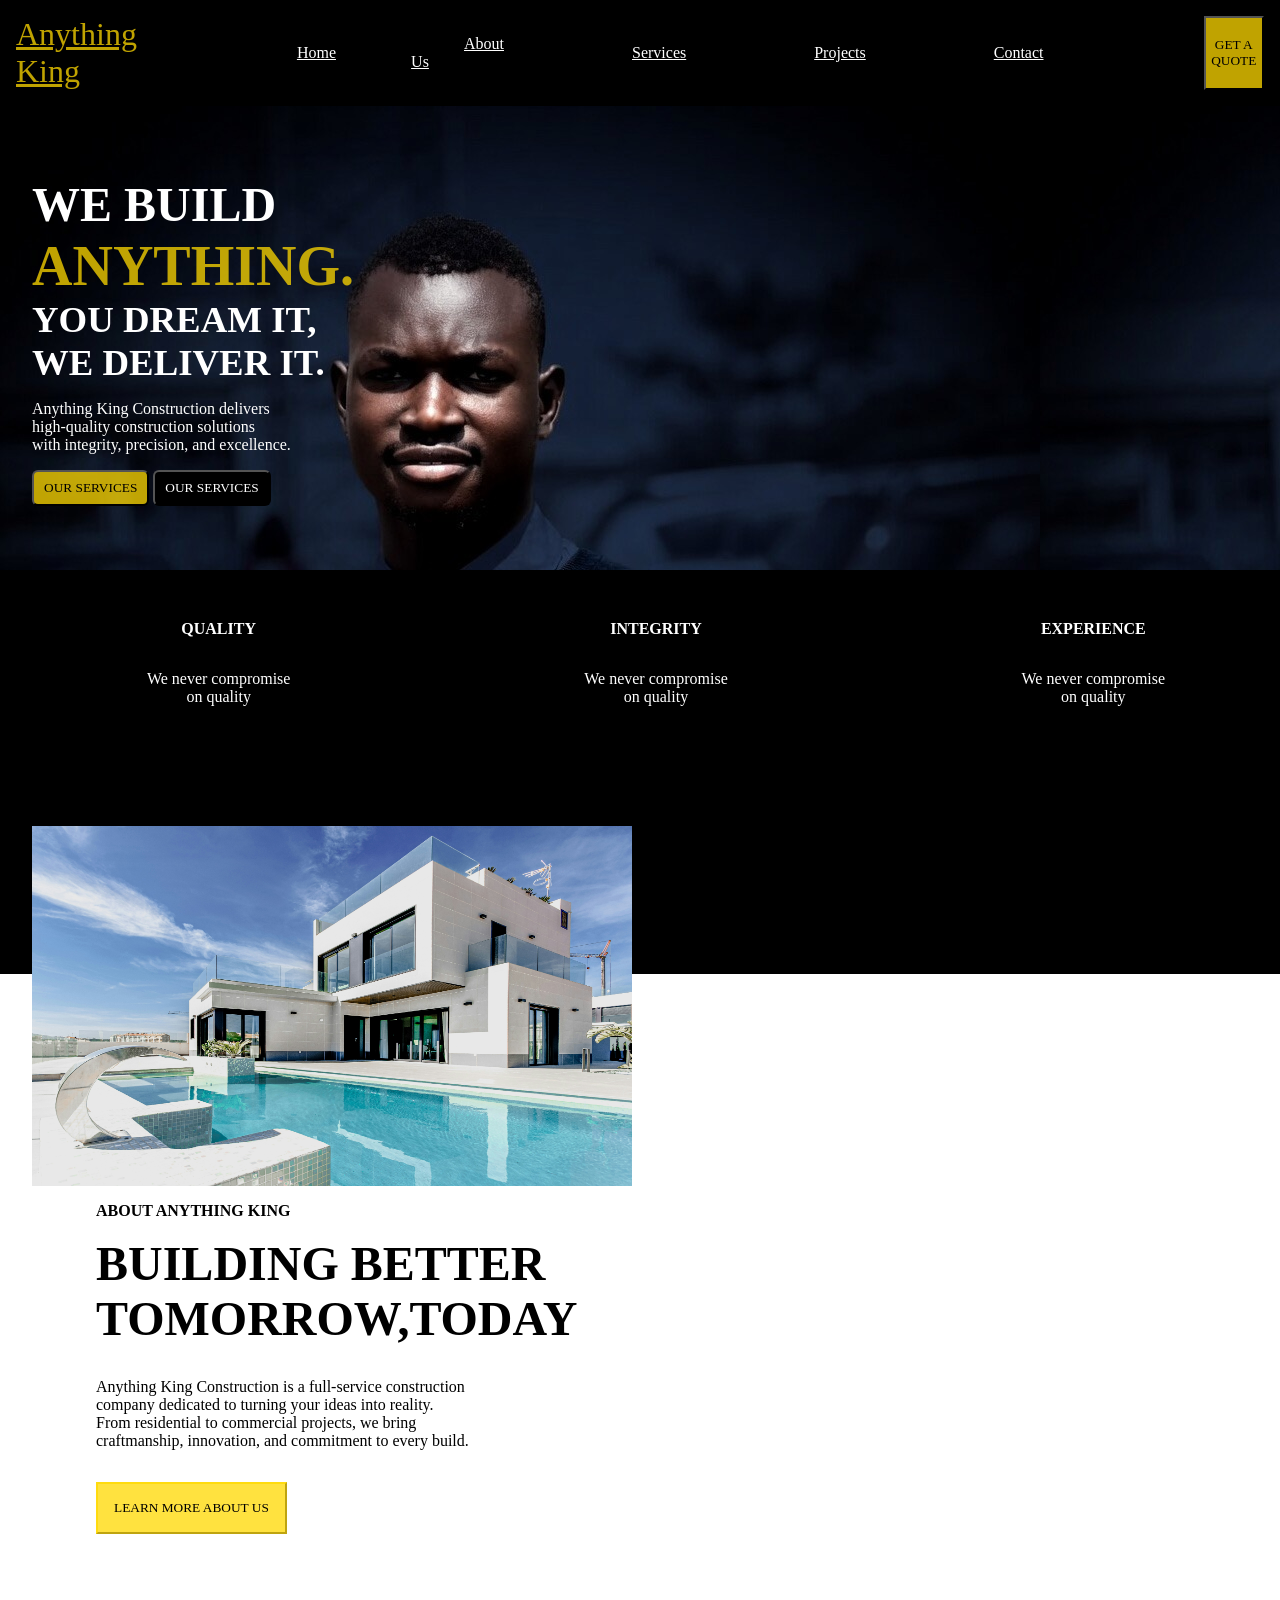
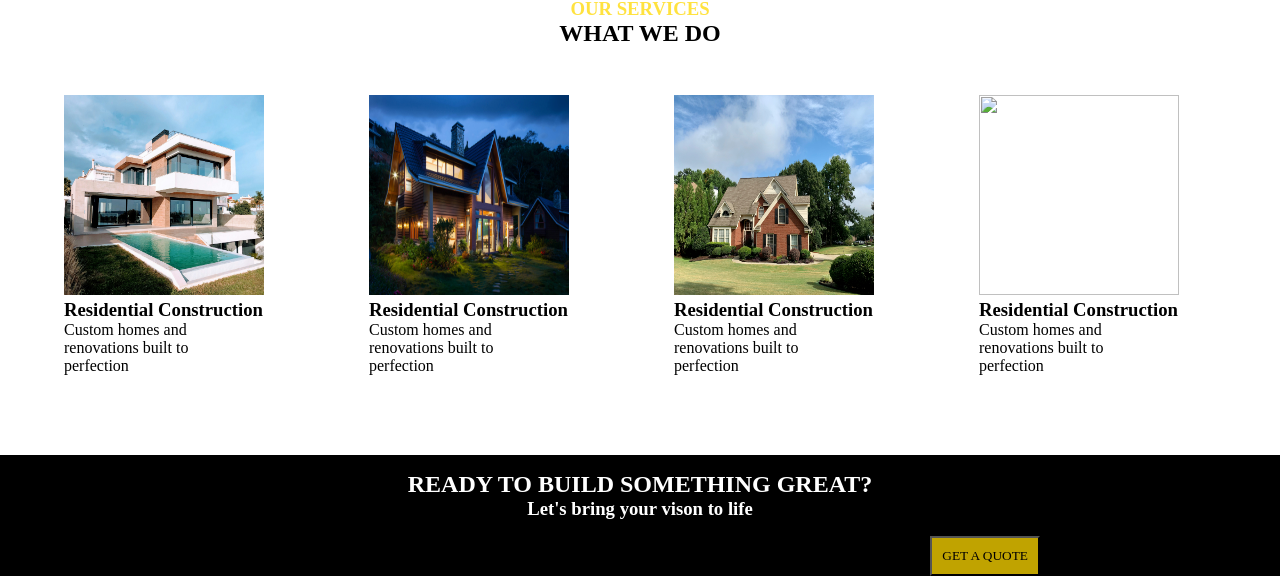
==== index.html @ 59ca447d "First commit" ====
<!DOCTYPE html>
<html lang="en">
<head>
    <meta charset="UTF-8">
    <meta name="viewport" content="width=device-width, initial-scale=1.0">
    <link rel="stylesheet" href="style.css">
       <link rel="stylesheet" href="https://cdnjs.cloudflare.com/ajax/libs/font-awesome/7.0.1/css/all.min.css">
    <title>Portfolio Websiite</title>
</head>
<body>

    <header class="header">
        <a href="#" class="logo"><span>Anything King</span></a>

        <ul class="nav-links">
            <li> <a href="#index.html">Home</a></li>
            <li> <a href="#about.html">About Us</a></li>
            <li> <a href="#service.html">Services</a></li>
            <li> <a href="#project.html">Projects</a></li>
            <li> <a href="#contact.html">Contact</a></li>
        </ul>
        <!-- <i class="fa-solid fa-bars" id="menu-icon"></i> -->

        <button class="visit-btn">GET A QUOTE</button>
    </header>

    <section class="hero">
        <div class="hero-container">
            
            <h2>WE BUILD<span><br>ANYTHING.</span></h2>
            <h3>YOU DREAM IT,<br>WE DELIVER IT.</h3>
            <P>Anything King Construction delivers<br>high-quality construction solutions<br>with integrity, precision, and excellence.</P>

            <div class="btn-box">
                <button class="btn1">OUR SERVICES</button>
                <button class="btn2">OUR SERVICES</button>
            </div>

            <div class="projects-grid">
                <div class="project-card">
                    <h3>QUALITY</h3>
                    <p>We never compromise<br>on quality</p>
                </div>
                <div class="project-card">
                    <h3>INTEGRITY</h3>
                    <p>We never compromise<br>on quality</p>
            </div>
                <div class="project-card">
                    <h3>EXPERIENCE</h3>
                    <p>We never compromise<br>on quality</p>
                </div>
                <div class="project-card">
                    <h3>SAFETY</h3>
                    <p>We never compromise<br>on quality</p>
                </div>
            </div>
        </div>
    </section>

    <section class="services">
        <div class="service-container">
            <img src="image/house 1 (2).jpg" height="360" width="600" alt="">
            <div class="info-box">
            <h2>ABOUT ANYTHING KING</h2>
            <h1>BUILDING BETTER<br>TOMORROW,TODAY</h1>
            <p>Anything King Construction is a full-service construction<br>company dedicated to turning your ideas into reality.<br>From residential to commercial projects, we bring<br>craftmanship, innovation, and commitment to every build.</p>
            <div class="btn-group">
                <button class="btn-3">LEARN  MORE ABOUT US</button>
            </div>
            </div>
            </div>
        </div>
        <div class="our-services">
                <h3>OUR SERVICES</h3>
                <h2>WHAT WE DO</h2>
                </div>

                <div class="services-grid">
                    <div class="service-card">
                        <img src="image/house 1 (3).jpg" height="200" width="200" alt="">
                        <h3>Residential Construction</h3>
                        <p>Custom homes and<br>renovations built to<br> perfection</p>
                    </div>
                    <div class="service-card">
                        <img src="image/house 1 (4).jpg" height="200" width="200" alt="">
                        <h3>Residential Construction</h3>
                        <p>Custom homes and<br>renovations built to<br> perfection</p>
                    </div>
                    <div class="service-card">
                        <img src="image/house 1 (5).jpg" height="200" width="200" alt="">
                        <h3>Residential Construction</h3>
                        <p>Custom homes and<br>renovations built to<br> perfection</p>
                    </div>
                    <div class="service-card">
                        <img src="image/house 1 (6).jpg" height="200" width="200" alt="">
                        <h3>Residential Construction</h3>
                        <p>Custom homes and<br>renovations built to<br> perfection</p>
                    </div>
                </div>
    </section>

    <footer>
        <div class="footer">
            <div class="footer-container">
                <h2>READY TO BUILD SOMETHING GREAT?</h2>
                <h3>Let's bring your vison to life</h3>
                 </div>
                <div class="btn-footer">
                <button class="btn-boxfooter">GET A QUOTE</button>
                </div>
        </div>
    </footer>

  <!--   <section class="about">
        <div class="about-container">
            <h1>ABOUT US</h1>
            <div class="btn-about">
                <button class="btn-home">Home</button>
                <button class="btn-home">About Us</button>
            </div>
        </div>
    </section>

    <section class="about2">
            <div class="about2-container">
                <div class="about-box">
                <h2>WHO WE ARE</h2>
                <h3>BUILDING WITH PASSION.<br>DELIVERING WITH PRIDE.</h3>
                <p>Anything King Construction was built on the foundation of hard<br>work, honesty, and a passion for construction. We take pride in<br>delivering projects that stand the best of time.<br>
                
                Our team of skilled professionals works closely with clients to<br>understand their needs and provide solutions that exceeds<br>expectations.</p>
                <img src="image/house 1 (7).jpg" height="360" width="600"alt="">
            </div>
            </div>
        
        
            <div class="about-grid">
                <div class="about-card">
                    <h3>10+</h3>
                    <h2>YEARS OF EXPERIENCE</h2>
                </div>
                <div class="about-card">
                    <h3>250+</h3>
                    <h2>PROJECTS COMPLETED</h2>
                </div>
                <div class="about-card">
                    <h3>100%</h3>
                    <h2>CLIENT SATISFACTION</h2>
                </div>
                <div class="about-card">
                    <h3>50+</h3>
                    <h2>SKILLED PROFESSIONALS</h2>
                </div>
            </div>
            
            <div class="values-content">
                <h1>OUR VALUES</h1>
            <div class="values-grid">
                <div class="value-card">
                    <h3>QUALITY</h3>
                    <p>We are permitted to<br> excellence in every<br> detail</p>
                </div>

                <div class="value-card">
                    <h3>INTEGRITY</h3>
                    <p>We are permitted to<br> excellence in every<br> detail</p>
                </div>

                <div class="value-card">
                    <h3>TEAMWORK</h3>
                    <p>We are permitted to<br> excellence in every<br> detail</p>
                </div>

                <div class="value-card">
                    <h3>INNOVATION</h3>
                    <p>We are permitted to<br> excellence in every<br> detail</p>
                </div>
            </div>
            </div>
    </section>

    <section class="our-projects">
        <div class="our-projects-container">
            <h3>OUR PROJECTS</h3>
            <div class="btn-about">
                <button class="btn-home">Home</button>
                <button class="btn-home">About Us</button>
            </div>
        </div>

        <div class="work">
            <div class="work-container">
                <h3>OUR WORK</h3>
                <h2>BUILT WITH QUALITY.<br>BACKED BY TRUST.</h2>
                <p>Take a look at some of the projects we're<br>proud to have completed.</p>
                <div class="btn-work">
                    <button class="btn-all">ALL</button>
                    <button class="btn-5">RESIDENTIAL</button>
                    <button class="btn-5">COMMERCIAL</button>
                    <button class="btn-5">RENOVATIONS</button>
                </div>
            </div>
        </div>

        <div class="work-grid">
            <div class="work-card">
                <img src="image/house 1 (8).jpg" height="360" width="390"alt="">
                <img src="image/house 1 (9).jpg" height="360" width="390"alt="">
                <img src="image/house 1 (3).jpg" height="360" width="390"alt="">
                <img src="image/house 1 (1).jpg" height="360" width="390"alt="">
                <img src="image/house 1 (5).jpg" height="360" width="390"alt="">
                <img src="image/house 1 (6).jpg" height="360" width="390"alt="">
            </div>
        </div>
    </section> -->




</body>
</html>
---- style.css ----
*{
    margin: 0;
    padding: 0;
    font-family: 'poppins';
    list-style: none;
}

.header{
    display: flex;
    padding: 1rem 1rem;
    background-color: black;
    position: sticky;
}

.logo{
    font-size: 2rem;
    color: rgba(255, 217, 0, 0.753);
}

.nav-links{
    display: flex;
    text-align: center;
    align-items: center;
    justify-content: space-evenly;
}

.nav-links a{
    color: white;
    padding-left: 8rem;
    gap: 1rem;
}

.nav-links a:hover{
    color: rgba(255, 217, 0, 0.753);;
}

.visit-btn{
    margin-left: 8rem;
    padding: 5px 5px;
    background-color: rgba(255, 217, 0, 0.753);
}

.visit-btn:hover{
    background-color: white;
}

.hero{
    padding-top: 4rem;
    background-image: URL('image/IMG_9067.JPG');
    height: 35rem;
}

.hero-container{
    color: white;
}

.hero-container h2{
    color: white;
    font-size: 3rem;
    padding-left: 2rem;
}

.hero-container span{
    color: rgba(255, 217, 0, 0.753);
    font-size: 3.5rem;
}

.hero-container h3{
    color: white;
    font-size: 2.3rem;
    padding-left: 2rem;
}

.hero-container p{
    padding-left: 2rem;
    padding-top: 1rem;
}

.btn-box{
    margin-top: 1rem;
    padding-left: 2rem;
}

.btn1{
    background-color:rgba(255, 217, 0, 0.753);
    padding: 8px 10px;
    border-radius:6px;
}

.btn2{
    background-color:black;
    color: white;
    padding: 8px 10px;
    border-radius:6px;
}

.btn1:hover{
    background-color: white;
}

.btn2:hover{
    background-color: rgba(255, 217, 0, 0.753);;
}

.projects-grid{
  display: grid;
  grid-template-columns: repeat(auto-fit, minmax(300px,1fr));
  gap: 2rem;
  background-color: black;
  margin-top: 4rem;
}

.project-card{
    padding: 3rem 2rem;
    display: flex;
    flex-direction: column;
    align-items: center;
    justify-content: center;
    text-align: center;
    gap: 1rem;
    border: 2px solid black;
    border-radius: 3rem;
    cursor: pointer;
    transition: 0.3s ease-in-out;
}

.project-card h3{
    font-size: 1rem;
    margin-top:  0;
}

.services{
    margin-top: 6rem;
    margin-bottom: 5rem;
}

.service-container{
    padding-left: 2rem;
    display: flex;
}

.info-box{
    padding-left: 4rem;
}

.info-box h2{
    font-size: 1rem;
    margin-top: 1rem;
    margin-bottom: 1rem;
}

.info-box h1{
    font-size: 3rem;
    margin-bottom: 2rem;
}

.info-box p{
    margin-bottom: 2rem;
}

.btn-3{
    background-color: rgba(255, 217, 0, 0.753);
    padding: 1rem 1rem;
    border-color: rgba(255, 217, 0, 0.753);
}

.btn-3:hover{
    background-color: white;
}

.our-services{
    margin-top: 4rem;
    margin-bottom: 3rem;
}

.our-services h3{
    text-align: center;
    align-items: center;
    justify-content: center;
    color: rgba(255, 217, 0, 0.753);
}

.our-services h2{
    text-align: center;
    align-items: center;
    justify-content: center;
    color: black;
}

.services-grid{
    padding-left: 4rem;
    display: grid;
    grid-template-columns: repeat(auto-fit, minmax(300px,1fr));
    gap: 4px;
}

.service-card{
    gap: 4px;
}

.footer{
    background-color: black;
    color: white;
}

.footer-container{
    padding-top: 1rem;
    padding-bottom: 1rem;
    text-align: center;
    align-items: center;
    justify-content: center;
}

.btn-footer{
    justify-content: end;
    text-align: end;
    padding-right: 15rem;
}

.btn-boxfooter{
    background-color: rgba(255, 217, 0, 0.753);
    padding: 10px;
}

.btn-boxfooter:hover{
    background-color: white;
}

.about{
    padding-left: 5rem;
    background-image: url('image/IMG_9067.JPG');
    height:30rem;
    /* margin-top: 4rem; */
}

.about-container{
    padding-top: 18rem;
}

.about-container h1{
    color: white;
}

.btn-about{
    margin-top: 2rem;
}

.btn-home{
    padding: 5px;
}

.about2{
    margin-top: 4rem;
    padding-left: 4rem;
}

.about2-container{
    display: flex;
    
}

.about2-container img{
    padding-left: 8rem;
}

.about-box h2{
    color: rgba(255, 217, 0, 0.753);
    padding-bottom: 1rem;
}

.about-box h3{
    padding-bottom: 1.5rem;
}

.about-box p{
    padding-bottom: 1.5rem;
}

.about-grid{
    display: grid;
    margin-top: 4rem;
    margin-bottom: 4rem;
    grid-template-columns: repeat(4,1fr);
}

.about-card h3{
    font-size: 1.5rem;
    text-align: center;
    font-weight: 600;
}

.about-card h2{
    font-size: 1rem;
    text-align: center;
}

.values{
    background-color: black;
}

.values h2{
    color:rgba(255, 217, 0, 0.753);
    text-align: center;
}

.values-container h3{
    padding-bottom: 10px;
}

.values-grid{
    display: grid;
    grid-template-columns: repeat(4,1fr);
    text-align: center;
    color: white;
}

.our-projects{
    padding-left: 4rem;
    background-image: url('image/IMG_9067.JPG');
    height: 30rem;
}

.our-projects-container h3{
    color: white;
    padding-top: 18rem;
    font-size: 2rem;
}

.work{
    margin-top: 8rem;
}

.work-container h3{
    color:rgba(255, 217, 0, 0.753);
}

.work-container h2{
    padding-top: 1rem;
    padding-bottom: 1rem;
    font-weight: 700;
}

.work-container p{
    padding-bottom: 1rem;
}

.btn-work{
     margin-bottom: 2rem;
}

.btn-all{
   padding: 8px;
   background-color: rgba(255, 217, 0, 0.753);
   color: white;
   border-color: white;
}

.btn-5{
    padding: 8px;
    font-weight: 900;
}

.btn-all:hover{
    background-color: black;
}

.btn-5:hover{
    background-color: white;
}

.work-grid{
    display: grid;
    grid-template-columns: repeat(2,2fr);
}

.work-card{
    display: grid;
    grid-template-columns: repeat(3, 1fr);
    gap: 2rem;
}

/* HTML2*/

.footer2{
    background-color: black;
    color: white;
    margin-top: 4rem;
}

.footer2-container{
    padding-top: 1rem;
    padding-bottom: 1rem;
    text-align: center;
    align-items: center;
    justify-content: center;
}

.btn-footer2{
    justify-content: end;
    text-align: center;
    margin-bottom: 3rem;
    padding-bottom: 1.5rem;
}

.btn-boxfooter2{
    background-color: rgba(255, 217, 0, 0.753);
    padding: 10px;
}

.btn-boxfooter2:hover{
    background-color: white;
}

.solutions{
    margin-top: 4rem;
    padding-left: 4rem;
}

.solutions-container h1{
    color: rgba(255, 217, 0, 0.753);
    font-size: 1rem;
}

.solutions-container h3{
    padding-top: 8px;
    font-weight: 800;
}

.solutions-container p{
    margin-top: 10px;
    margin-bottom: 10px;
}

.solutions-grid{
    display: grid;
    grid-template-columns: repeat(2, 2fr);
}

.contact{
    margin-top: 4rem;
    padding-left: 4rem;
}

.contact-container h3{
    color: rgba(255, 217, 0, 0.753);
    padding-bottom: 8px;
}

.contact-container h2{
    padding-bottom: 8px;
}

.contact-container i{
    margin-bottom: 4rem;
}

.input{
    display: flex;
    flex-direction: column;
    align-items: center;
    justify-content: center;
    text-align: center;
    gap: 2rem;
    margin-top: 5rem;

}

.input-box{
    padding-top: 3
}


@media(max-width:1280px){
    header{
        padding: 1rem 2rem;
        gap: 2rem;
    }
    .hero .hero-container{
        gap: 3rem;
    }
    .services .service-container{
        flex-direction: column;
    }
    .about .about-container{
        flex-direction: column;
    }
    .about2 .about2-container{
        flex-direction: column;
    }
    .aboutgrid .about-card{
        flex-direction: column;
    }
    .values .values-container{
        flex-direction: column;
    }
    .projects-grid .project-card{
        flex-direction: column;
    }
    .solutions .solutions-container{
        flex-direction: column;
    }
    .solutions-grid .solutions-card{
        flex-direction: column;
    }
    .our-projects .our-projects-container{
        flex-direction: column;
    }
    .work .work-container{
        flex-direction: column;
    }
    .work-grid .work-card{
        flex-direction: column;
    }
}

@media(max-width:768px){
        .header{
        padding: 1rem 1rem;
        gap: 1rem;
    }
    .header .logo{
        font-size: 1rem;
    }
    .header .visit-btn{
        display: none;
    }
    .about-container{
        flex-direction: column;
    }
    .input-box input{
        padding: 2rem 5rem;
        font-size: 1.8rem;  
    }
     .input input::placeholder{
        font-size: 1.5rem;
    }
    .input-box i{
        display: none;
    }
    .grid{
        grid-template-columns: repeat(1, 1fr);
    }
    .experience-info img{
        width: 70vw;
    }
    }





/* .projects.grid h3{
    font-size: 50rem;
} */
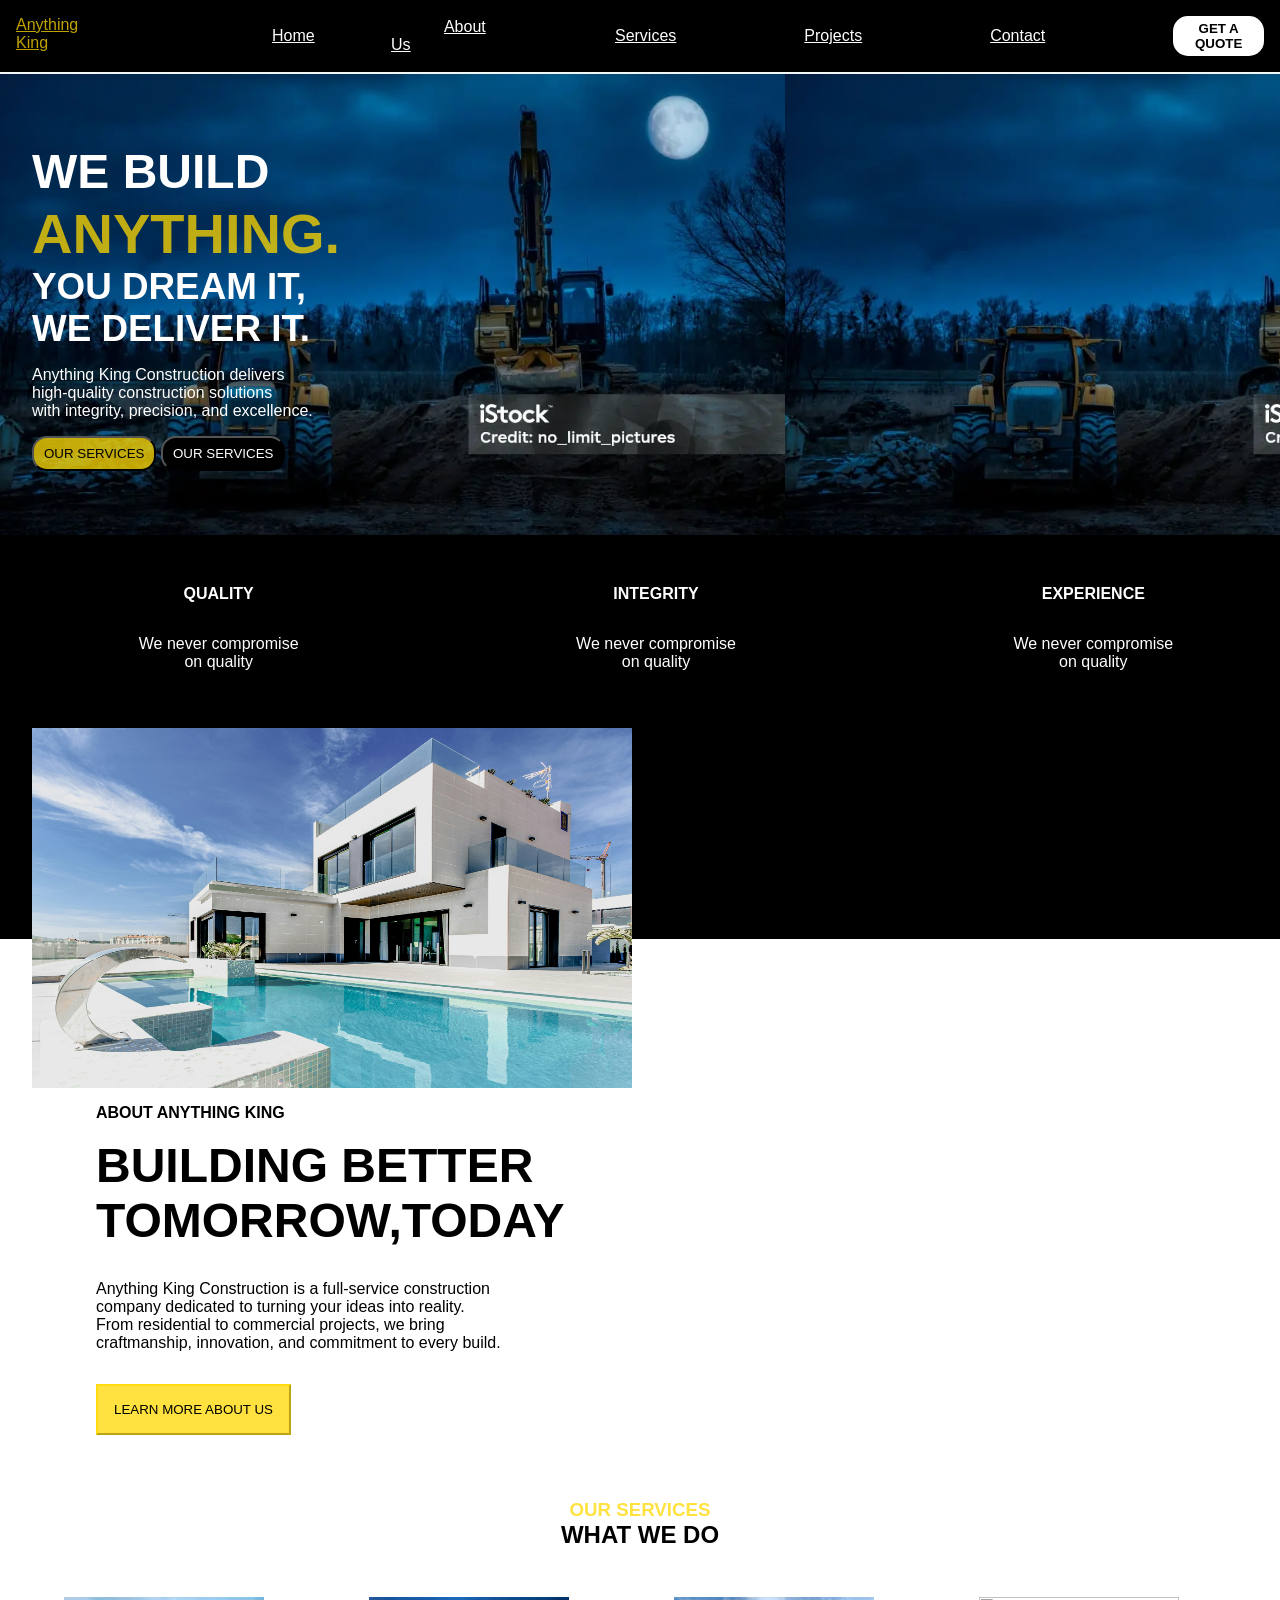
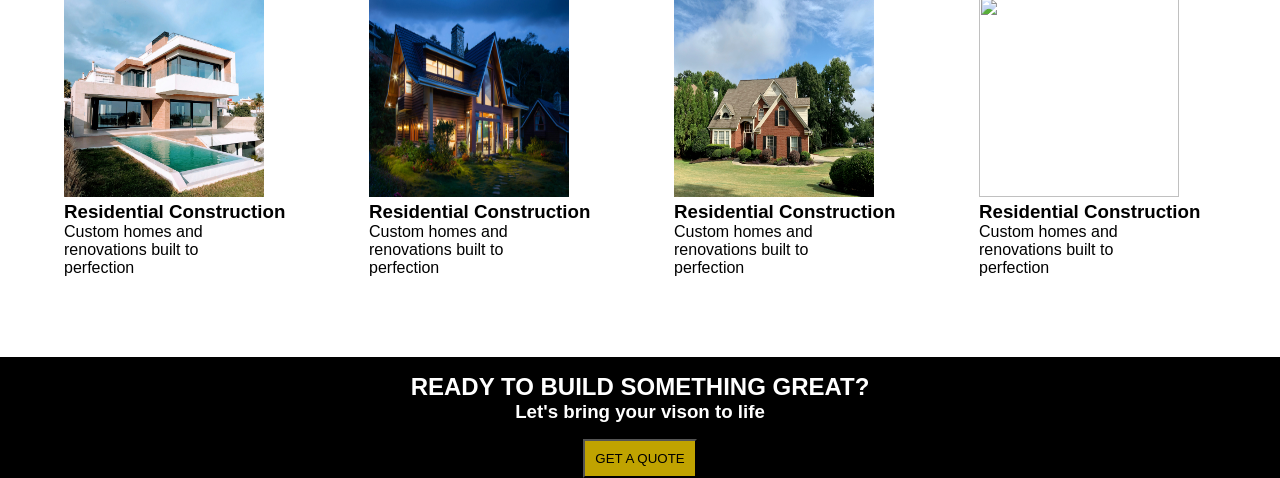
==== commit f93ca824: "made changes" ====
--- a/index.html
+++ b/index.html
@@ -12,16 +12,20 @@
     <header class="header">
         <a href="#" class="logo"><span>Anything King</span></a>
 
-        <ul class="nav-links">
+        <i class="anythingking fa-solid fa-bars" id="anythingking"></i>
+
+        <ul class="nav-links" id="nav-links">
             <li> <a href="#index.html">Home</a></li>
             <li> <a href="#about.html">About Us</a></li>
             <li> <a href="#service.html">Services</a></li>
             <li> <a href="#project.html">Projects</a></li>
             <li> <a href="#contact.html">Contact</a></li>
+
+        
+         <i class="close-btn fa-solid fa-xmark" id="close-btn"></i> 
+
+        <button class="visit-btn">GET A QUOTE</button>
         </ul>
-        <!-- <i class="fa-solid fa-bars" id="menu-icon"></i> -->
-
-        <button class="visit-btn">GET A QUOTE</button>
     </header>
 
     <section class="hero">
@@ -216,6 +220,6 @@
 
 
 
-
+    <script src="script.js"></script>
 </body>
 </html>
--- a/style.css
+++ b/style.css
@@ -1,8 +1,13 @@
 *{
     margin: 0;
     padding: 0;
-    font-family: 'poppins';
+    box-sizing: border-box;
+    font-family: 'poppins', sans-serif;
     list-style: none;
+}
+
+html{
+    font-size: 16px;
 }
 
 .header{
@@ -10,24 +15,45 @@
     padding: 1rem 1rem;
     background-color: black;
     position: sticky;
+    top: 0;
+    z-index: 1000;
+    justify-content: space-between;
 }
 
 .logo{
-    font-size: 2rem;
+    font-size: 1rem;
     color: rgba(255, 217, 0, 0.753);
 }
 
+.anythingking{
+    display: none;
+    font-size: 1.8rem;
+    color: white;
+    cursor: pointer;
+    padding: 0.5rem;
+}
+.close-btn{
+    display: none;
+    font-size: 2.2rem;
+    color: white;
+    cursor: pointer;
+    position: absolute;
+    top: 30px;
+    right: 30px;
+}
+
 .nav-links{
     display: flex;
-    text-align: center;
+     text-align: center; 
     align-items: center;
     justify-content: space-evenly;
 }
 
 .nav-links a{
     color: white;
-    padding-left: 8rem;
-    gap: 1rem;
+    /* text-decoration: none; */
+     padding-left: 8rem;
+    gap: 1rem; 
 }
 
 .nav-links a:hover{
@@ -37,21 +63,29 @@
 .visit-btn{
     margin-left: 8rem;
     padding: 5px 5px;
-    background-color: rgba(255, 217, 0, 0.753);
+    background-color: white;
+    border-radius: 15px;
+    border-color: white;
+    font-weight: 600;
+    border: none;
+    /* cursor: pointer */
 }
 
 .visit-btn:hover{
-    background-color: white;
+    background-color: whitesmoke;
 }
 
 .hero{
     padding-top: 4rem;
-    background-image: URL('image/IMG_9067.JPG');
+    background-image: URL('image/Screenshot_22-5-2026_231259_www.istockphoto.com.jpeg');
     height: 35rem;
+    /* background-position: center;
+    background-size: cover; */
 }
 
 .hero-container{
     color: white;
+  /*   max-width: 700px; */
 }
 
 .hero-container h2{
@@ -84,14 +118,14 @@
 .btn1{
     background-color:rgba(255, 217, 0, 0.753);
     padding: 8px 10px;
-    border-radius:6px;
+    border-radius:15px;
 }
 
 .btn2{
     background-color:black;
     color: white;
     padding: 8px 10px;
-    border-radius:6px;
+    border-radius:15px;
 }
 
 .btn1:hover{
@@ -213,8 +247,8 @@
 
 .btn-footer{
     justify-content: end;
-    text-align: end;
-    padding-right: 15rem;
+    text-align: center;
+    
 }
 
 .btn-boxfooter{
@@ -280,7 +314,7 @@
     display: grid;
     margin-top: 4rem;
     margin-bottom: 4rem;
-    grid-template-columns: repeat(4,1fr);
+     grid-template-columns: repeat(4,1fr));
 }
 
 .about-card h3{
@@ -309,7 +343,7 @@
 
 .values-grid{
     display: grid;
-    grid-template-columns: repeat(4,1fr);
+     grid-template-columns: repeat(auto-fit, minmax(280px,1fr));
     text-align: center;
     color: white;
 }
@@ -370,7 +404,7 @@
 
 .work-grid{
     display: grid;
-    grid-template-columns: repeat(2,2fr);
+     grid-template-columns: repeat(auto-fit, minmax(280px,1fr));
 }
 
 .work-card{
@@ -470,7 +504,75 @@
 }
 
 
-@media(max-width:1280px){
+/* contact styling*/
+.contact-section{
+    padding: 50px 0 100px;
+    background: var(--light-pink-color);
+}
+
+.contact-section .section-content{
+    display: flex;
+    gap: 48px;
+    align-items: flex-start;
+    justify-content: space-between;
+}
+
+.contact-section .contact-info-list .contact-info{
+    display: flex;
+    gap: 20px;
+    margin: 20px 0;
+    align-items: center;
+}
+
+.contact-section .contact-info-list .contact-info i {
+    font-size: 1rem;
+}
+
+.contact-section .contact-form .form-input{
+    width: 100%;
+    height: 50px;
+    padding: 0 12px;
+    outline: none;
+    margin-bottom: 16px;
+    background: white;
+    border: 1px solid black;
+}
+
+.contact-section .contact-form{
+    max-width: 50%;
+}
+
+.contact-section .contact-form .form-input:focus{
+    border-color: var(--secondary-color);
+}
+
+.contact-section .contact-form textarea.form-input{
+    height: 100px;
+    padding: 12px;
+    resize: vertical;
+}
+
+.contact-section .contact-form .submit-button{
+    padding: 10px 26px;
+    margin-top: 10px;
+    color: var(--white-color);
+    font-size: var(--font-size-m);
+    font-weight: var(--font-weight-medium);
+    background: var(--primary-color);
+    border-radius: var(--border-radius-m);
+    border: 1px solid var(--primary-color);
+    transition: 0.3s ease;
+}
+
+.contact-section .contact-form .submit-button:hover{
+    color: var(--primary-color);
+    background: transparent;
+}
+
+
+
+
+ @media(max-width:1280px){
     header{
         padding: 1rem 2rem;
         gap: 2rem;
@@ -512,38 +614,55 @@
         flex-direction: column;
     }
 }
+    
 
 @media(max-width:768px){
         .header{
+        flex-direction: column;
         padding: 1rem 1rem;
+        gap: 1rem ;
+    }
+    .nav-links{
+        flex-direction: row;
         gap: 1rem;
-    }
-    .header .logo{
-        font-size: 1rem;
-    }
-    .header .visit-btn{
-        display: none;
-    }
-    .about-container{
-        flex-direction: column;
-    }
-    .input-box input{
-        padding: 2rem 5rem;
-        font-size: 1.8rem;  
-    }
-     .input input::placeholder{
-        font-size: 1.5rem;
-    }
-    .input-box i{
-        display: none;
-    }
-    .grid{
+        text-align: center;
+    }
+    .nav-links a{
+        padding: 0.8rem 0;
+    }
+    .visit-btn{
+        margin-left: 0;
+        width: 100%;
+        max-width: 200px;
+    }
+    .hero-container h2,
+    .hero-container span,
+    .hero-container h3{
+    padding-left: 5%;
+    }
+    .service-container,
+    .about2-container{
+        flex-direction: column;
+        padding-left: 5%;
+    }
+    .about2-container img{
+        padding-left: 0;
+        width: 100%;
+    }
+    .solutions-grid,
+    .work-grid{
         grid-template-columns: repeat(1, 1fr);
     }
-    .experience-info img{
-        width: 70vw;
-    }
-    }
+    .contact-section .section-content{
+        flex-direction: column;
+        gap: 2rem;
+    }
+    .input{
+        padding: 0 1rem;
+    }
+    } 
+
+    
 
 
 
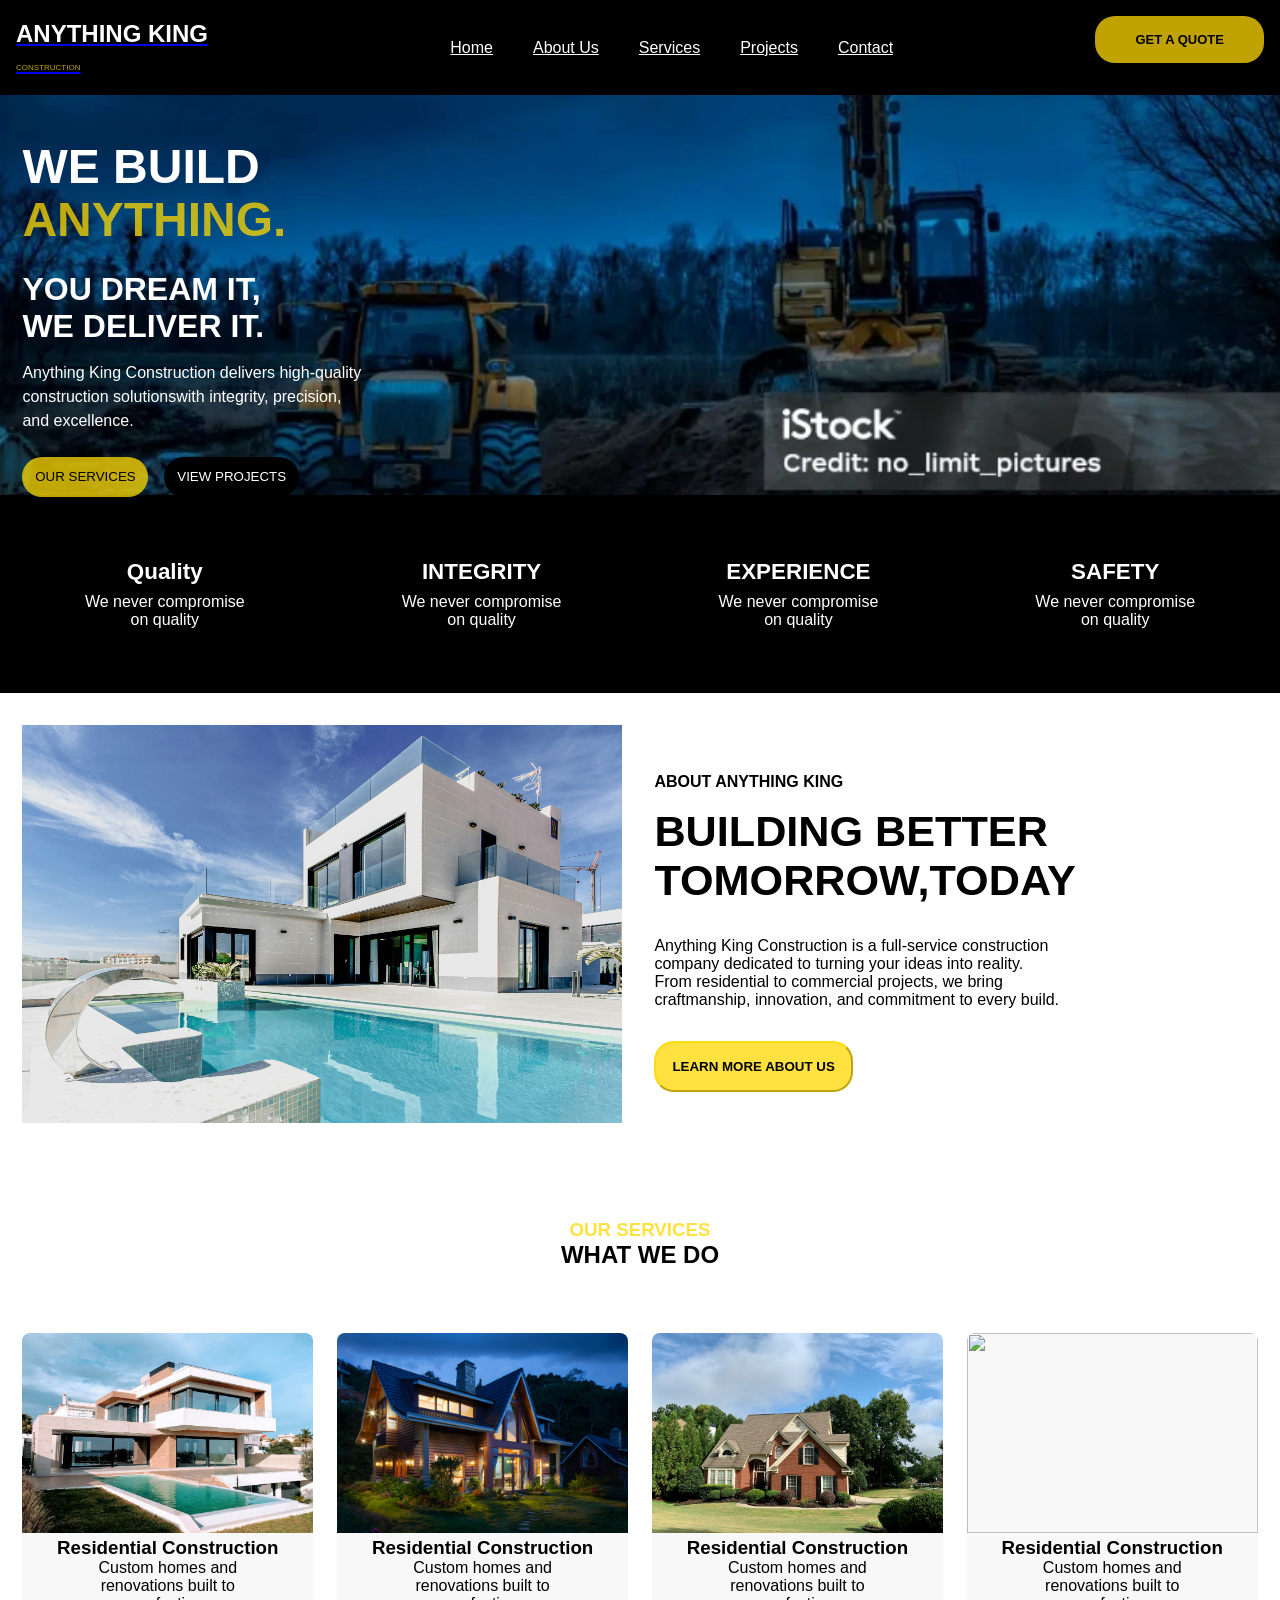
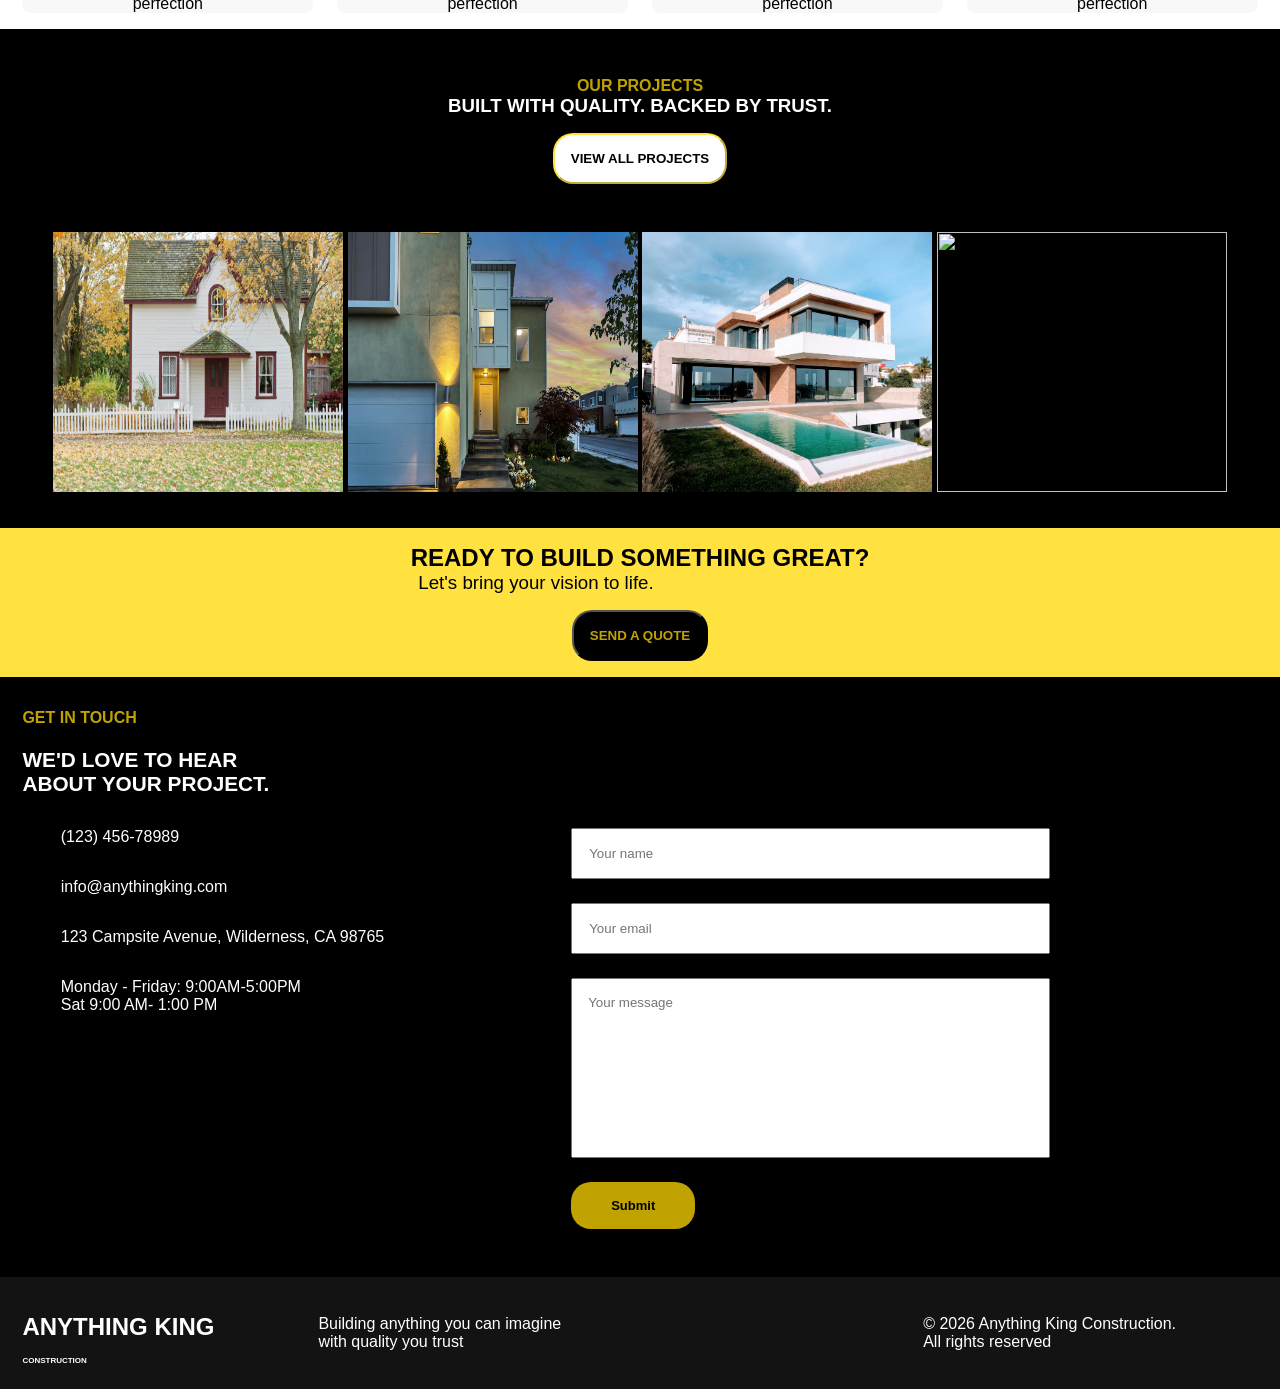
==== commit 10eb1997: "made changes" ====
--- a/index.html
+++ b/index.html
@@ -10,58 +10,68 @@
 <body>
 
     <header class="header">
-        <a href="#" class="logo"><span>Anything King</span></a>
+        <a href="#" class="nav-logo">
+        <h2 class="logo-text">ANYTHING KING<span><br>CONSTRUCTION</span></h2>
 
-        <i class="anythingking fa-solid fa-bars" id="anythingking"></i>
+        <!-- Anything King Menu -->
+        <button class="hamburger" id="hamburger">
+            <i class="fas fa-bars"></i>
+        </button>
 
+        <!-- NAVIGATION -->
         <ul class="nav-links" id="nav-links">
-            <li> <a href="#index.html">Home</a></li>
-            <li> <a href="#about.html">About Us</a></li>
-            <li> <a href="#service.html">Services</a></li>
-            <li> <a href="#project.html">Projects</a></li>
-            <li> <a href="#contact.html">Contact</a></li>
+            <li> <a href="#home">Home</a></li>
+            <li> <a href="#about">About Us</a></li>
+            <li> <a href="#services">Services</a></li>
+            <li> <a href="#projects">Projects</a></li>
+            <li> <a href="#contact">Contact</a></li>
 
-        
+        <!-- CLose Button -->
          <i class="close-btn fa-solid fa-xmark" id="close-btn"></i> 
-
+            </ul>
         <button class="visit-btn">GET A QUOTE</button>
-        </ul>
     </header>
 
-    <section class="hero">
+    <section id="home" class="hero">
         <div class="hero-container">
             
             <h2>WE BUILD<span><br>ANYTHING.</span></h2>
             <h3>YOU DREAM IT,<br>WE DELIVER IT.</h3>
-            <P>Anything King Construction delivers<br>high-quality construction solutions<br>with integrity, precision, and excellence.</P>
+            <P>Anything King Construction delivers high-quality<br>construction solutionswith integrity, precision,<br>and excellence.</P>
 
             <div class="btn-box">
                 <button class="btn1">OUR SERVICES</button>
-                <button class="btn2">OUR SERVICES</button>
-            </div>
-
-            <div class="projects-grid">
-                <div class="project-card">
-                    <h3>QUALITY</h3>
-                    <p>We never compromise<br>on quality</p>
-                </div>
-                <div class="project-card">
-                    <h3>INTEGRITY</h3>
-                    <p>We never compromise<br>on quality</p>
-            </div>
-                <div class="project-card">
-                    <h3>EXPERIENCE</h3>
-                    <p>We never compromise<br>on quality</p>
-                </div>
-                <div class="project-card">
-                    <h3>SAFETY</h3>
-                    <p>We never compromise<br>on quality</p>
-                </div>
+                <button class="btn2">VIEW PROJECTS</button>
             </div>
         </div>
     </section>
 
-    <section class="services">
+    <section id="about" class="quality">
+        <div class="quality-container">
+            <div class="quality-card">
+            <i class="fas fa-crown" id="crown"></i> 
+            <h2>Quality</h2>
+            <p>We never compromise<br>on quality</p>
+        </div>
+        <div class="quality-card">
+            <i class="fas fa-shield-alt" id="shield"></i> 
+            <h2>INTEGRITY</h2>
+            <p>We never compromise<br>on quality</p>
+        </div>
+        <div class="quality-card">
+            <i class="fas fa-users" id="users"></i> 
+            <h2>EXPERIENCE</h2>
+            <p>We never compromise<br>on quality</p>
+        </div>
+        <div class="quality-card">
+            <i class="fas fa-hard-hat" id="hat"></i> 
+            <h2>SAFETY</h2>
+            <p>We never compromise<br>on quality</p>
+        </div>
+        </div>
+    </section>
+
+  <section id="services" class="services">
         <div class="service-container">
             <img src="image/house 1 (2).jpg" height="360" width="600" alt="">
             <div class="info-box">
@@ -74,152 +84,115 @@
             </div>
             </div>
         </div>
-        <div class="our-services">
+         <div class="our-services">
                 <h3>OUR SERVICES</h3>
                 <h2>WHAT WE DO</h2>
                 </div>
 
                 <div class="services-grid">
                     <div class="service-card">
-                        <img src="image/house 1 (3).jpg" height="200" width="200" alt="">
+                        <img src="image/house 1 (3).jpg" height="200" width="290" alt="">
                         <h3>Residential Construction</h3>
                         <p>Custom homes and<br>renovations built to<br> perfection</p>
                     </div>
                     <div class="service-card">
-                        <img src="image/house 1 (4).jpg" height="200" width="200" alt="">
+                        <img src="image/house 1 (4).jpg" height="200" width="290" alt="">
                         <h3>Residential Construction</h3>
                         <p>Custom homes and<br>renovations built to<br> perfection</p>
                     </div>
                     <div class="service-card">
-                        <img src="image/house 1 (5).jpg" height="200" width="200" alt="">
+                        <img src="image/house 1 (5).jpg" height="200" width="290" alt="">
                         <h3>Residential Construction</h3>
                         <p>Custom homes and<br>renovations built to<br> perfection</p>
                     </div>
                     <div class="service-card">
-                        <img src="image/house 1 (6).jpg" height="200" width="200" alt="">
+                        <img src="image/house 1 (6).jpg" height="200" width="290" alt="">
                         <h3>Residential Construction</h3>
                         <p>Custom homes and<br>renovations built to<br> perfection</p>
                     </div>
                 </div>
-    </section>
+    </section> 
 
-    <footer>
-        <div class="footer">
-            <div class="footer-container">
-                <h2>READY TO BUILD SOMETHING GREAT?</h2>
-                <h3>Let's bring your vison to life</h3>
-                 </div>
-                <div class="btn-footer">
-                <button class="btn-boxfooter">GET A QUOTE</button>
-                </div>
-        </div>
-    </footer>
-
-  <!--   <section class="about">
-        <div class="about-container">
-            <h1>ABOUT US</h1>
-            <div class="btn-about">
-                <button class="btn-home">Home</button>
-                <button class="btn-home">About Us</button>
-            </div>
-        </div>
-    </section>
-
-    <section class="about2">
-            <div class="about2-container">
-                <div class="about-box">
-                <h2>WHO WE ARE</h2>
-                <h3>BUILDING WITH PASSION.<br>DELIVERING WITH PRIDE.</h3>
-                <p>Anything King Construction was built on the foundation of hard<br>work, honesty, and a passion for construction. We take pride in<br>delivering projects that stand the best of time.<br>
-                
-                Our team of skilled professionals works closely with clients to<br>understand their needs and provide solutions that exceeds<br>expectations.</p>
-                <img src="image/house 1 (7).jpg" height="360" width="600"alt="">
+    <section id="projects" class="projects">
+        <div class="project-container">
+            <h2>OUR PROJECTS</h2>
+            <h3>BUILT WITH QUALITY. BACKED BY TRUST.</h3>
+            
+                <button class="btn-p">VIEW ALL PROJECTS</button>
+            
+             <div class="work-grid">
+                <div class="work-card">
+                <img src="image/house 1 (8).jpg" height="260" width="290"alt="">
+                <img src="image/house 1 (9).jpg" height="260" width="290"alt="">
+                <img src="image/house 1 (3).jpg" height="260" width="290"alt="">
+                <img src="image/house 1 (1).jpg" height="260" width="290"alt="">
             </div>
             </div>
-        
-        
-            <div class="about-grid">
-                <div class="about-card">
-                    <h3>10+</h3>
-                    <h2>YEARS OF EXPERIENCE</h2>
-                </div>
-                <div class="about-card">
-                    <h3>250+</h3>
-                    <h2>PROJECTS COMPLETED</h2>
-                </div>
-                <div class="about-card">
-                    <h3>100%</h3>
-                    <h2>CLIENT SATISFACTION</h2>
-                </div>
-                <div class="about-card">
-                    <h3>50+</h3>
-                    <h2>SKILLED PROFESSIONALS</h2>
+            
+            </div>
+    <div class="great">
+                <h2>READY TO BUILD SOMETHING GREAT?</h2>
+                <h3>Let's bring your vision to life.</h3>
+                <div class="btn-work">
+                <button class="btn-w">SEND A QUOTE</button>
                 </div>
             </div>
             
-            <div class="values-content">
-                <h1>OUR VALUES</h1>
-            <div class="values-grid">
-                <div class="value-card">
-                    <h3>QUALITY</h3>
-                    <p>We are permitted to<br> excellence in every<br> detail</p>
-                </div>
-
-                <div class="value-card">
-                    <h3>INTEGRITY</h3>
-                    <p>We are permitted to<br> excellence in every<br> detail</p>
-                </div>
-
-                <div class="value-card">
-                    <h3>TEAMWORK</h3>
-                    <p>We are permitted to<br> excellence in every<br> detail</p>
-                </div>
-
-                <div class="value-card">
-                    <h3>INNOVATION</h3>
-                    <p>We are permitted to<br> excellence in every<br> detail</p>
-                </div>
-            </div>
-            </div>
     </section>
 
-    <section class="our-projects">
-        <div class="our-projects-container">
-            <h3>OUR PROJECTS</h3>
-            <div class="btn-about">
-                <button class="btn-home">Home</button>
-                <button class="btn-home">About Us</button>
+    <section id="contact" class="contact">
+            <div class="contact-container">
+            <h2>GET IN TOUCH</h2>
+            <h3>WE'D LOVE TO HEAR<br>ABOUT YOUR PROJECT.</h3>
+            <div class="section-content">
+                <ul class="contact-info-list">
+                    <li class="contact-info">
+                        <i class="fa-solid fa-phone"></i>
+                        <p>(123) 456-78989</p>
+                    </li>
+                   
+                    <li class="contact-info">
+                        <i class="fa-regular fa-envelope"></i>
+                        <p>info@anythingking.com</p>
+                    </li>
+                     <li class="contact-info">
+                        <i class="fa-solid fa-location-crosshairs"></i>
+                        <p>123 Campsite Avenue, Wilderness, CA 98765</p>
+                    </li>
+                    <li class="contact-info">
+                        <i class="fa-solid fa-phone"></i>
+                        <p>Monday - Friday: 9:00AM-5:00PM<br>Sat 9:00 AM- 1:00 PM</p>
+                    </li>
+                </ul>
+
+                <form action="#" class="contact-form">
+                    <input type="text" placeholder="Your name" class="form-input" required>
+                    <input type="email" placeholder="Your email" class="form-input" required>
+                    <textarea placeholder="Your message" class="form-input" required></textarea>
+                    <button class="visit-btn">Submit</button>
+                </form>
             </div>
         </div>
+           </section>
 
-        <div class="work">
-            <div class="work-container">
-                <h3>OUR WORK</h3>
-                <h2>BUILT WITH QUALITY.<br>BACKED BY TRUST.</h2>
-                <p>Take a look at some of the projects we're<br>proud to have completed.</p>
-                <div class="btn-work">
-                    <button class="btn-all">ALL</button>
-                    <button class="btn-5">RESIDENTIAL</button>
-                    <button class="btn-5">COMMERCIAL</button>
-                    <button class="btn-5">RENOVATIONS</button>
+           <footer class="footer">
+                <div class="footer-content">
+                    <h2 class="footerlogo-text">ANYTHING KING<span><br>CONSTRUCTION</span></h2>
+                    <p class="footer-text">Building anything you can imagine<br>with quality you trust</p>
+
+                   <div class="social-link-list">
+                        <a href="#" class="social-link"><i class="fa-brands fa-facebook"></i></a>
+                        <a href="#" class="social-link"><i class="fa-brands fa-instagram"></i></a>
+                        <a href="#" class="social-link"><i class="fa-brands fa-x-twitter"></i></a>
+                    </div>
+
+                    <p class="copyright-text">
+                        <p class="copyright-text">© 2026 Anything King Construction.<br>All rights reserved</p>
+                        
+                    </p>
                 </div>
-            </div>
-        </div>
-
-        <div class="work-grid">
-            <div class="work-card">
-                <img src="image/house 1 (8).jpg" height="360" width="390"alt="">
-                <img src="image/house 1 (9).jpg" height="360" width="390"alt="">
-                <img src="image/house 1 (3).jpg" height="360" width="390"alt="">
-                <img src="image/house 1 (1).jpg" height="360" width="390"alt="">
-                <img src="image/house 1 (5).jpg" height="360" width="390"alt="">
-                <img src="image/house 1 (6).jpg" height="360" width="390"alt="">
-            </div>
-        </div>
-    </section> -->
-
-
-
+            </footer>
+ 
     <script src="script.js"></script>
 </body>
 </html>
--- a/style.css
+++ b/style.css
@@ -8,124 +8,146 @@
 
 html{
     font-size: 16px;
-}
-
+    scroll-behavior: smooth;
+}
+
+
+/* MENU AND CLOSE ICON */
+.hamburger{
+    display: none;
+    font-size: 1.8rem;
+    background: none;
+    border: none;
+    color: white;
+    cursor: pointer;
+    z-index: 1001;
+}
+
+.close-btn{
+    display: none;
+    font-size: 2.5rem;
+    color: white;
+    cursor: pointer;
+    position: absolute;
+    top: 25px;
+    right: 30px;
+}
+
+
+/* HEADER STYLING*/
 .header{
-    display: flex;
-    padding: 1rem 1rem;
     background-color: black;
+    padding: 1rem;
+    display: flex;
+    align-items: center;
+    justify-content: space-between;
     position: sticky;
     top: 0;
     z-index: 1000;
-    justify-content: space-between;
-}
-
-.logo{
-    font-size: 1rem;
-    color: rgba(255, 217, 0, 0.753);
-}
-
-.anythingking{
-    display: none;
-    font-size: 1.8rem;
-    color: white;
-    cursor: pointer;
-    padding: 0.5rem;
-}
-.close-btn{
-    display: none;
-    font-size: 2.2rem;
-    color: white;
-    cursor: pointer;
-    position: absolute;
-    top: 30px;
-    right: 30px;
-}
-
-.nav-links{
-    display: flex;
-     text-align: center; 
+}
+
+.logo-text {
+    color: white;
+    
+}
+
+.logo-text span{
+    font-size: 0.5rem;
+    font-weight: 200;
+    color: rgba(255, 217, 0, 0.753);
+}
+
+.nav-links {
+    display: flex;
+    text-align: center;
     align-items: center;
-    justify-content: space-evenly;
+    gap: 2.5rem;
 }
 
 .nav-links a{
     color: white;
-    /* text-decoration: none; */
-     padding-left: 8rem;
-    gap: 1rem; 
+    font-weight: 500;
+    white-space: nowrap;
 }
 
 .nav-links a:hover{
-    color: rgba(255, 217, 0, 0.753);;
+    color: rgba(255, 217, 0, 0.753);
 }
 
 .visit-btn{
-    margin-left: 8rem;
-    padding: 5px 5px;
+    padding: 0.7rem 1.4rem;
+    font-size: 13px;
+    background-color: rgba(255, 217, 0, 0.753);
+    border: none;
+    border-radius: 20px;
+    white-space: nowrap;
+}
+
+.visit-btn:hover{
     background-color: white;
-    border-radius: 15px;
-    border-color: white;
-    font-weight: 600;
+    color: black;
+}
+
+/* HERO STYLING */
+.hero{
+    background-image: url('image/Screenshot_22-5-2026_231259_www.istockphoto.com.jpeg');
+    height: 25rem;
+    background-size: cover;
+    background-position: center;
+    display: flex;
+    align-items: center;
+    position: relative;
+}
+
+.hero-container{
+     margin-left: 1.4rem;
+     max-width: 600px;
+     z-index: 2;
+}
+
+.hero h2{
+    padding-top: 3rem;
+    color: white;
+    font-size: 3rem;
+    line-height: 1.1;
+}
+
+.hero h2 span{
+    color: rgba(255, 217, 0, 0.753);
+}
+
+.hero h3{
+    color: white;
+    font-size: 2rem;
+    padding-top: 1.5rem;
+}
+
+.hero p{
+    color: white;
+    padding-top: 1rem;
+    line-height: 1.5;
+}
+
+.btn-box{
+    margin-top: 1.5rem;
+    display: flex;
+    gap: 1rem;
+    flex-wrap: wrap;
+}
+
+.btn1{
+    padding: 0.8rem;
+    background-color: rgba(255, 217, 0, 0.753);
     border: none;
-    /* cursor: pointer */
-}
-
-.visit-btn:hover{
-    background-color: whitesmoke;
-}
-
-.hero{
-    padding-top: 4rem;
-    background-image: URL('image/Screenshot_22-5-2026_231259_www.istockphoto.com.jpeg');
-    height: 35rem;
-    /* background-position: center;
-    background-size: cover; */
-}
-
-.hero-container{
-    color: white;
-  /*   max-width: 700px; */
-}
-
-.hero-container h2{
-    color: white;
-    font-size: 3rem;
-    padding-left: 2rem;
-}
-
-.hero-container span{
-    color: rgba(255, 217, 0, 0.753);
-    font-size: 3.5rem;
-}
-
-.hero-container h3{
-    color: white;
-    font-size: 2.3rem;
-    padding-left: 2rem;
-}
-
-.hero-container p{
-    padding-left: 2rem;
-    padding-top: 1rem;
-}
-
-.btn-box{
-    margin-top: 1rem;
-    padding-left: 2rem;
-}
-
-.btn1{
-    background-color:rgba(255, 217, 0, 0.753);
-    padding: 8px 10px;
-    border-radius:15px;
+    border-radius: 20px;
 }
 
 .btn2{
-    background-color:black;
-    color: white;
-    padding: 8px 10px;
-    border-radius:15px;
+    padding: 0.8rem;
+    color: white;
+    background-color: black;
+    border: none;
+    border-radius: 20px;
 }
 
 .btn1:hover{
@@ -133,48 +155,65 @@
 }
 
 .btn2:hover{
-    background-color: rgba(255, 217, 0, 0.753);;
-}
-
-.projects-grid{
-  display: grid;
-  grid-template-columns: repeat(auto-fit, minmax(300px,1fr));
-  gap: 2rem;
-  background-color: black;
-  margin-top: 4rem;
-}
-
-.project-card{
-    padding: 3rem 2rem;
-    display: flex;
-    flex-direction: column;
+    color: black;
+    background-color: white;
+    border-color: black;
+}
+
+.quality{
+    background-color: black;
+    padding: 3rem 0;
+}
+
+.quality-container{
+    color: white;
+    display: grid;
+    grid-template-columns: repeat(auto-fit, minmax(240px,1fr));
+    padding: 0 1.4rem;
+    gap: 2rem;
+}
+
+.quality-card{
+    text-align: center;
+    padding: 1rem;
+}
+
+.quality-card i{
+    font-size: 2.8rem;
+    margin-bottom: 1rem;
+    color: rgba(255, 217, 0, 0.753);
+}
+
+.quality-card h2{
+    font-size: 1.4rem;
+    margin-bottom: 0.5rem;
+}
+
+/*SERVICE STYLING*/
+/* .services{
+    margin-top: 2rem;
+    margin-bottom: 5rem;
+}
+ */
+.service-container{
+    padding-left: 1.4rem;
+    display: flex;
+    flex-wrap: wrap;
+    gap: 2rem;
     align-items: center;
-    justify-content: center;
-    text-align: center;
-    gap: 1rem;
-    border: 2px solid black;
-    border-radius: 3rem;
-    cursor: pointer;
-    transition: 0.3s ease-in-out;
-}
-
-.project-card h3{
-    font-size: 1rem;
-    margin-top:  0;
-}
-
-.services{
-    margin-top: 6rem;
-    margin-bottom: 5rem;
-}
-
-.service-container{
-    padding-left: 2rem;
-    display: flex;
+    padding: 2rem 1.4rem;
+}
+
+.service-container img{
+    width: 100%;
+    max-width: 600px;
+    height: auto;
+    object-fit: cover;
 }
 
 .info-box{
-    padding-left: 4rem;
+    flex: 1;
+    min-width: 300px;
 }
 
 .info-box h2{
@@ -184,7 +223,7 @@
 }
 
 .info-box h1{
-    font-size: 3rem;
+    font-size: 2.7rem;
     margin-bottom: 2rem;
 }
 
@@ -196,6 +235,8 @@
     background-color: rgba(255, 217, 0, 0.753);
     padding: 1rem 1rem;
     border-color: rgba(255, 217, 0, 0.753);
+    font-weight: 800;
+    border-radius: 20px;
 }
 
 .btn-3:hover{
@@ -209,467 +250,334 @@
 
 .our-services h3{
     text-align: center;
-    align-items: center;
-    justify-content: center;
     color: rgba(255, 217, 0, 0.753);
 }
 
 .our-services h2{
     text-align: center;
-    align-items: center;
-    justify-content: center;
     color: black;
 }
 
 .services-grid{
-    padding-left: 4rem;
+    padding:1rem 1.4rem;
     display: grid;
-    grid-template-columns: repeat(auto-fit, minmax(300px,1fr));
-    gap: 4px;
+    grid-template-columns: repeat(auto-fit, minmax(280px,1fr));
+    gap: 1.5rem;
 }
 
 .service-card{
-    gap: 4px;
-}
-
-.footer{
+    background: #f8f8f8;
+    border-radius: 8px;
+    overflow: hidden;
+    text-align: center;
+}
+
+.service-card img{
+    width: 100%;
+    height: 200px;
+    object-fit: cover;
+}
+
+/* PROJECTS STYLING*/
+
+.project-container{
     background-color: black;
-    color: white;
-}
-
-.footer-container{
+    padding: 2rem 1.4rem;
+    text-align: center;
+}
+
+.work-grid{
+    display: grid;
+    grid-template-columns: repeat(auto-fit, minmax(280px, 1fr));
+    gap: 1rem;
+    margin-top: 2rem;
+}
+
+.project-container h2{
+    color: rgba(255, 217, 0, 0.753);
+    padding-top: 1rem;
+    font-size: 1rem;
+}
+
+.project-container h3{
+    color: white;
+}
+
+.btn-p{
+    padding: 1rem;
+    color: black;
+    background-color: white;
+    border-color: rgba(255, 217, 0, 0.753);
+    text-align: start;
+    margin-top: 1rem;
+    margin-bottom: 1rem;
+    border-radius: 20px;
+    font-weight: 800;
+}
+
+.btn-p:hover{
+    background-color: rgba(255, 217, 0, 0.753);
+}
+
+.great{
+    background-color: rgba(255, 217, 0, 0.753);
+    text-align: center;
+}
+
+.great h2{
+    padding-top: 1rem;
+}
+
+.great h3{
+    padding-right: 13rem;
+    font-weight: 100;
+}
+
+.btn-work{
+    text-align: center;
     padding-top: 1rem;
     padding-bottom: 1rem;
-    text-align: center;
+    
+}
+
+.btn-w{
+    padding: 1rem;
+    background-color: black;
+    color: rgba(255, 217, 0, 0.753);
+    border-color: black;
+    font-weight: 800;
+    border-radius: 20px;
+}
+
+.btn-w:hover{
+    background: white;
+    border-color: black;
+}
+
+
+/*contact styling*/
+
+.contact{
+    color: white;
+    
+}
+
+.contact-container{
+    background: black;
+    padding-top: 2rem;
+    padding-left: 1.4rem;
+    
+}
+
+.contact-container h2{
+    color: rgba(255, 217, 0, 0.753);
+    font-size: 1rem;
+    font-weight: 800;
+}
+
+.contact-container h3{
+    font-size: 1.3rem;
+    padding-top: 1.3rem;
+    
+}
+
+.section-content{
+    display: flex;
+    padding: 2rem 1.4rem;
+    gap: 3rem;
+    flex-wrap: wrap;
+}
+
+.contact-info-list{
+    flex: 1;
+    min-width: 280px;
+    
+}
+
+.contact-info{
+    display: flex;
+    align-items: flex-start;
+    gap: 1rem;
+    margin-bottom: 2rem;
+}
+
+.contact-info i{
+    color: rgba(255, 217, 0, 0.753);
+    font-size: 0.7rem;
+}
+
+.contact-info p{
+    font-size: 1rem;
+}
+
+.contact-form{
+    flex: 1;
+    min-width: 320px;
+    display: flex;
+    flex-direction: column;
+    gap: 1.5rem;
+    padding-right: 13rem;
+}
+
+.form-input{
+    width: 100%;
+    padding: 1rem;
+}
+
+textarea.form-input{
+    height: 180px;
+    resize: none;
+}
+
+.visit-btn{
+    width: fit-content;
+    padding: 1rem 2.5rem;
+    cursor: pointer;
+    transition: .3s;
+    font-weight: 800;
+    margin-bottom: 1rem;
+}
+
+.visit-btn:hover{
+    background: white;
+}
+
+/*FOOTER STYLING*/
+.footer{
+    padding: 20px 0;
+    color: white;
+    background: rgba(0, 0, 0, 0.925);
+    border-color: white;
+    padding-left: 1.4rem;
+}
+
+.footer .footer-content{
+    display: flex;
     align-items: center;
-    justify-content: center;
-}
-
-.btn-footer{
-    justify-content: end;
-    text-align: center;
-    
-}
-
-.btn-boxfooter{
-    background-color: rgba(255, 217, 0, 0.753);
-    padding: 10px;
-}
-
-.btn-boxfooter:hover{
-    background-color: white;
-}
-
-.about{
-    padding-left: 5rem;
-    background-image: url('image/IMG_9067.JPG');
-    height:30rem;
-    /* margin-top: 4rem; */
-}
-
-.about-container{
-    padding-top: 18rem;
-}
-
-.about-container h1{
-    color: white;
-}
-
-.btn-about{
-    margin-top: 2rem;
-}
-
-.btn-home{
-    padding: 5px;
-}
-
-.about2{
-    margin-top: 4rem;
-    padding-left: 4rem;
-}
-
-.about2-container{
-    display: flex;
-    
-}
-
-.about2-container img{
-    padding-left: 8rem;
-}
-
-.about-box h2{
-    color: rgba(255, 217, 0, 0.753);
-    padding-bottom: 1rem;
-}
-
-.about-box h3{
-    padding-bottom: 1.5rem;
-}
-
-.about-box p{
-    padding-bottom: 1.5rem;
-}
-
-.about-grid{
-    display: grid;
-    margin-top: 4rem;
-    margin-bottom: 4rem;
-     grid-template-columns: repeat(4,1fr));
-}
-
-.about-card h3{
-    font-size: 1.5rem;
-    text-align: center;
-    font-weight: 600;
-}
-
-.about-card h2{
-    font-size: 1rem;
-    text-align: center;
-}
-
-.values{
-    background-color: black;
-}
-
-.values h2{
-    color:rgba(255, 217, 0, 0.753);
-    text-align: center;
-}
-
-.values-container h3{
-    padding-bottom: 10px;
-}
-
-.values-grid{
-    display: grid;
-     grid-template-columns: repeat(auto-fit, minmax(280px,1fr));
-    text-align: center;
-    color: white;
-}
-
-.our-projects{
-    padding-left: 4rem;
-    background-image: url('image/IMG_9067.JPG');
-    height: 30rem;
-}
-
-.our-projects-container h3{
-    color: white;
-    padding-top: 18rem;
-    font-size: 2rem;
-}
-
-.work{
-    margin-top: 8rem;
-}
-
-.work-container h3{
-    color:rgba(255, 217, 0, 0.753);
-}
-
-.work-container h2{
+    justify-content: space-between;
+}
+
+.footer :where(.footer-text, .social-link, copyright-text){
+    color: white;
+    transition: 0.2s ease;
+}
+
+.footer .social-link-list{
+    display: flex;
+    gap: 25px;
+}
+
+.footer .social-link-list:hover{
+    color: rgba(255, 217, 0, 0.753);
+    
+}
+
+.footerlogo-text{
     padding-top: 1rem;
-    padding-bottom: 1rem;
-    font-weight: 700;
-}
-
-.work-container p{
-    padding-bottom: 1rem;
-}
-
-.btn-work{
-     margin-bottom: 2rem;
-}
-
-.btn-all{
-   padding: 8px;
-   background-color: rgba(255, 217, 0, 0.753);
-   color: white;
-   border-color: white;
-}
-
-.btn-5{
-    padding: 8px;
-    font-weight: 900;
-}
-
-.btn-all:hover{
-    background-color: black;
-}
-
-.btn-5:hover{
-    background-color: white;
-}
-
-.work-grid{
-    display: grid;
-     grid-template-columns: repeat(auto-fit, minmax(280px,1fr));
-}
-
-.work-card{
-    display: grid;
-    grid-template-columns: repeat(3, 1fr);
-    gap: 2rem;
-}
-
-/* HTML2*/
-
-.footer2{
-    background-color: black;
-    color: white;
-    margin-top: 4rem;
-}
-
-.footer2-container{
-    padding-top: 1rem;
-    padding-bottom: 1rem;
-    text-align: center;
-    align-items: center;
-    justify-content: center;
-}
-
-.btn-footer2{
-    justify-content: end;
-    text-align: center;
-    margin-bottom: 3rem;
-    padding-bottom: 1.5rem;
-}
-
-.btn-boxfooter2{
-    background-color: rgba(255, 217, 0, 0.753);
-    padding: 10px;
-}
-
-.btn-boxfooter2:hover{
-    background-color: white;
-}
-
-.solutions{
-    margin-top: 4rem;
-    padding-left: 4rem;
-}
-
-.solutions-container h1{
-    color: rgba(255, 217, 0, 0.753);
-    font-size: 1rem;
-}
-
-.solutions-container h3{
-    padding-top: 8px;
-    font-weight: 800;
-}
-
-.solutions-container p{
-    margin-top: 10px;
-    margin-bottom: 10px;
-}
-
-.solutions-grid{
-    display: grid;
-    grid-template-columns: repeat(2, 2fr);
-}
-
-.contact{
-    margin-top: 4rem;
-    padding-left: 4rem;
-}
-
-.contact-container h3{
-    color: rgba(255, 217, 0, 0.753);
-    padding-bottom: 8px;
-}
-
-.contact-container h2{
-    padding-bottom: 8px;
-}
-
-.contact-container i{
-    margin-bottom: 4rem;
-}
-
-.input{
-    display: flex;
-    flex-direction: column;
-    align-items: center;
-    justify-content: center;
-    text-align: center;
-    gap: 2rem;
-    margin-top: 5rem;
-
-}
-
-.input-box{
-    padding-top: 3
-}
-
-
-/* contact styling*/
-.contact-section{
-    padding: 50px 0 100px;
-    background: var(--light-pink-color);
-}
-
-.contact-section .section-content{
-    display: flex;
-    gap: 48px;
-    align-items: flex-start;
-    justify-content: space-between;
-}
-
-.contact-section .contact-info-list .contact-info{
-    display: flex;
-    gap: 20px;
-    margin: 20px 0;
-    align-items: center;
-}
-
-.contact-section .contact-info-list .contact-info i {
-    font-size: 1rem;
-}
-
-.contact-section .contact-form .form-input{
-    width: 100%;
-    height: 50px;
-    padding: 0 12px;
-    outline: none;
-    margin-bottom: 16px;
-    background: white;
-    border: 1px solid black;
-}
-
-.contact-section .contact-form{
-    max-width: 50%;
-}
-
-.contact-section .contact-form .form-input:focus{
-    border-color: var(--secondary-color);
-}
-
-.contact-section .contact-form textarea.form-input{
-    height: 100px;
-    padding: 12px;
-    resize: vertical;
-}
-
-.contact-section .contact-form .submit-button{
-    padding: 10px 26px;
-    margin-top: 10px;
-    color: var(--white-color);
-    font-size: var(--font-size-m);
-    font-weight: var(--font-weight-medium);
-    background: var(--primary-color);
-    border-radius: var(--border-radius-m);
-    border: 1px solid var(--primary-color);
-    transition: 0.3s ease;
-}
-
-.contact-section .contact-form .submit-button:hover{
-    color: var(--primary-color);
-    background: transparent;
-}
-
-
-
-
- @media(max-width:1280px){
-    header{
-        padding: 1rem 2rem;
-        gap: 2rem;
-    }
-    .hero .hero-container{
-        gap: 3rem;
-    }
-    .services .service-container{
-        flex-direction: column;
-    }
-    .about .about-container{
-        flex-direction: column;
-    }
-    .about2 .about2-container{
-        flex-direction: column;
-    }
-    .aboutgrid .about-card{
-        flex-direction: column;
-    }
-    .values .values-container{
-        flex-direction: column;
-    }
-    .projects-grid .project-card{
-        flex-direction: column;
-    }
-    .solutions .solutions-container{
-        flex-direction: column;
-    }
-    .solutions-grid .solutions-card{
-        flex-direction: column;
-    }
-    .our-projects .our-projects-container{
-        flex-direction: column;
-    }
-    .work .work-container{
-        flex-direction: column;
-    }
-    .work-grid .work-card{
-        flex-direction: column;
-    }
-}
-    
+}
+
+.footerlogo-text span{
+    
+    font-size: 0.5rem;
+}
+
 
 @media(max-width:768px){
         .header{
+        padding: 1rem 1rem;
+        
+    }
+
+    .hamburger{
+        display: block;
+        /* font-size: 1.8rem;
+        background: none;
+        border: none;
+        color: white;
+        cursor: pointer; */
+    }
+
+    .nav-links{
+        position: fixed;
+        top: 75px;
+        left: -320px;
+        width: 300px;
+        height: auto;
+        max-height: 85vh;
+        background: #0f172a;
         flex-direction: column;
-        padding: 1rem 1rem;
-        gap: 1rem ;
-    }
+        align-items: center;
+        justify-content: flex-start;
+        padding: 60px 20px 40px;
+        gap: 2.2rem;
+        transition: all 0.4s ease;
+        z-index: 1000;
+        border-top-right-radius: 12px;
+        border-bottom-right-radius: 12px;
+        box-shadow: 5px 0 25px rgba(0, 0, 0, 0.5);
+    }
+
+    .nav-links.active{
+        left: 0;
+    }
+
+    .nav-links .close-btn{
+        display: block;
+        top: 20px;
+        right: 20px;
+        font-size: 2.3rem;
+    }
+
+    .nav-links li a{
+        font-size: 1.45rem;
+    }
+}
+   
+
+@media (min-width: 768px) and (max-width: 1024px) {
+    .hamburger{
+        display: block;
+    }
+
     .nav-links{
-        flex-direction: row;
-        gap: 1rem;
-        text-align: center;
-    }
-    .nav-links a{
-        padding: 0.8rem 0;
-    }
-    .visit-btn{
-        margin-left: 0;
-        width: 100%;
-        max-width: 200px;
-    }
-    .hero-container h2,
-    .hero-container span,
-    .hero-container h3{
-    padding-left: 5%;
-    }
-    .service-container,
-    .about2-container{
+        position: fixed;
+        top: 80px;
+        left: -340px;
+        width: 340px;
+        height: auto;
+        max-height: 80vh;
+        background: #0f172a;
         flex-direction: column;
-        padding-left: 5%;
-    }
-    .about2-container img{
-        padding-left: 0;
-        width: 100%;
-    }
-    .solutions-grid,
-    .work-grid{
-        grid-template-columns: repeat(1, 1fr);
-    }
-    .contact-section .section-content{
-        flex-direction: column;
-        gap: 2rem;
-    }
-    .input{
-        padding: 0 1rem;
-    }
-    } 
-
-    
-
-
-
-
-
-/* .projects.grid h3{
-    font-size: 50rem;
-} */
-
-
+        align-items: center;
+        justify-content: flex-start;
+        padding: 60px 30px 40px;
+        gap: 2.5rem;
+        z-index: 1000;
+        border-top-right-radius: 16px;
+        border-bottom-right-radius: 16px;
+        box-shadow: 5px 0 25px rgba(0, 0, 0, 0.4);
+    }
+
+     .nav-links.active{
+        left: 0;
+    }
+
+    .nav-links .close-btn{
+        display: block;
+        top: 20px;
+        right: 25px;
+    }
+}
+
+/* @media (max-width: 767px){
+    .hero{
+        height: 22rem;
+        background-size: cover;
+        background-position: center;
+    }
+
+    .hero h3{
+        font-size: 1.6rem;
+    }
+    
+} */
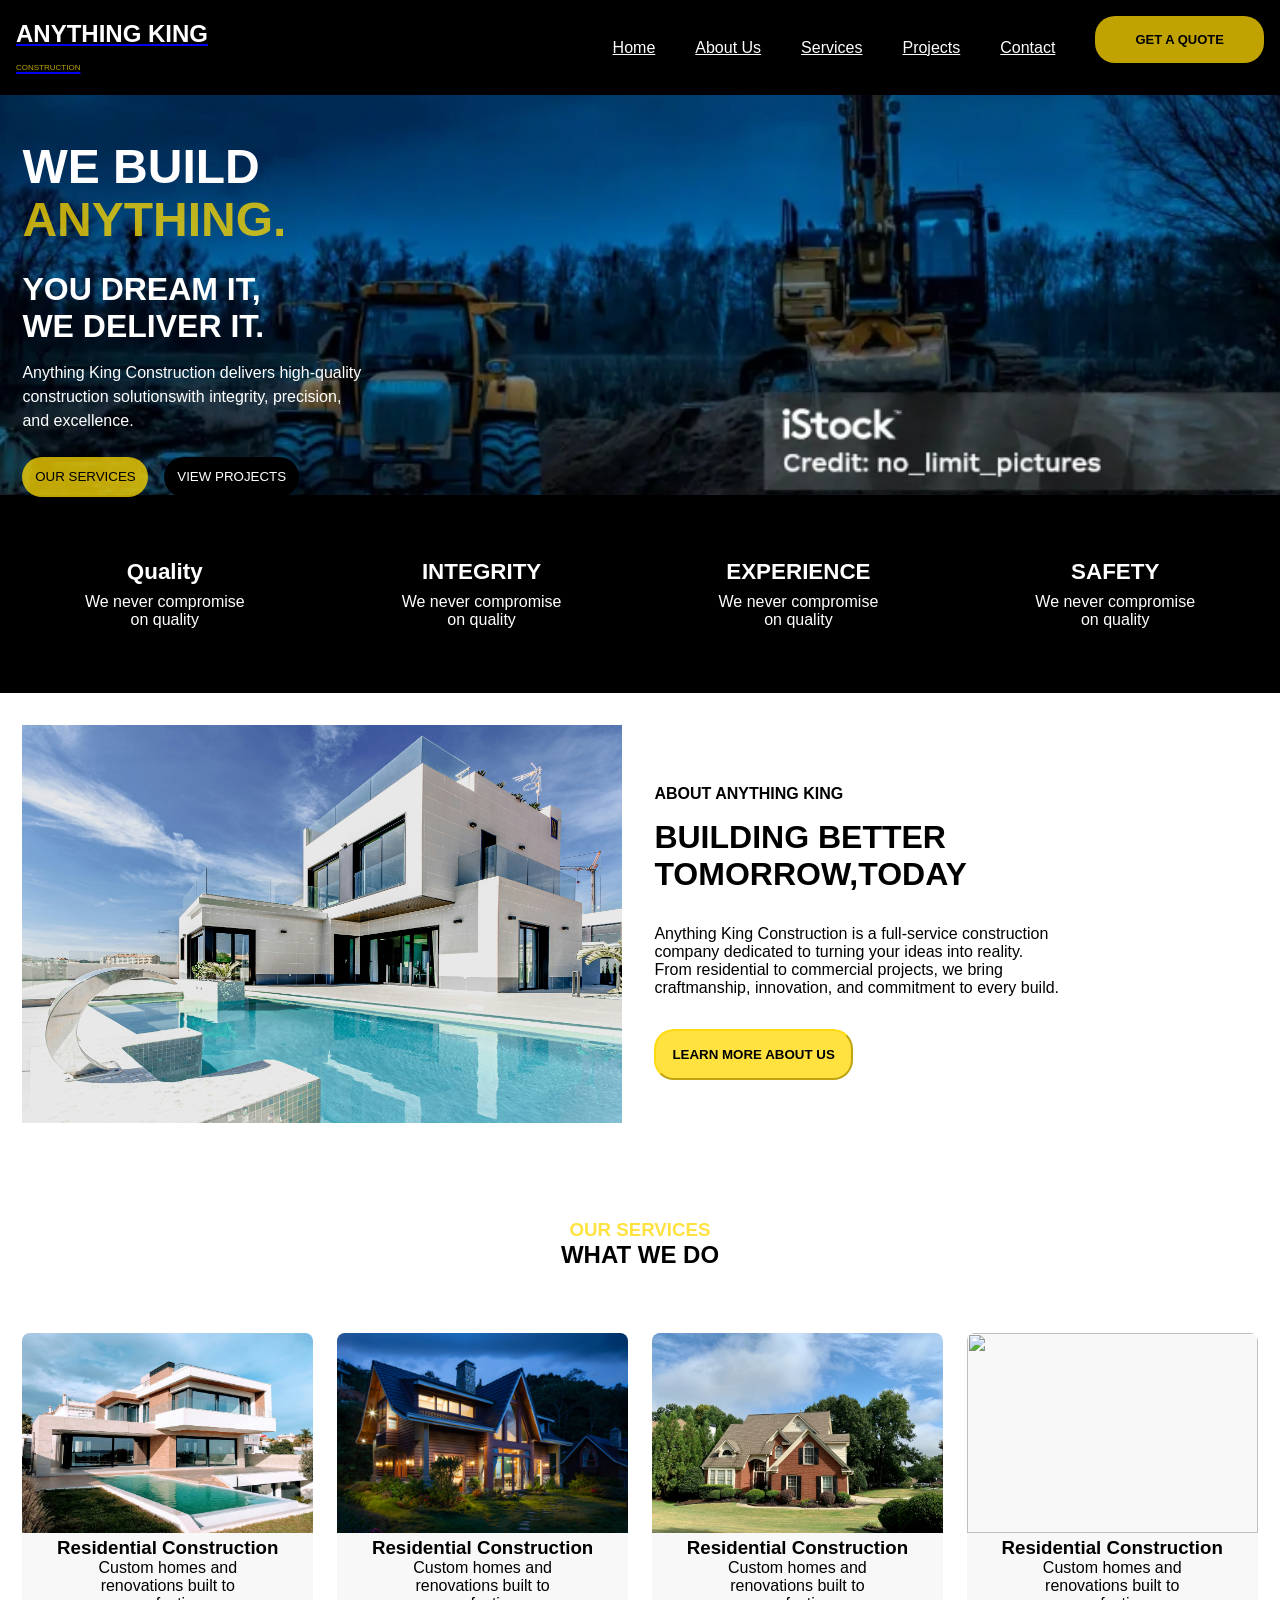
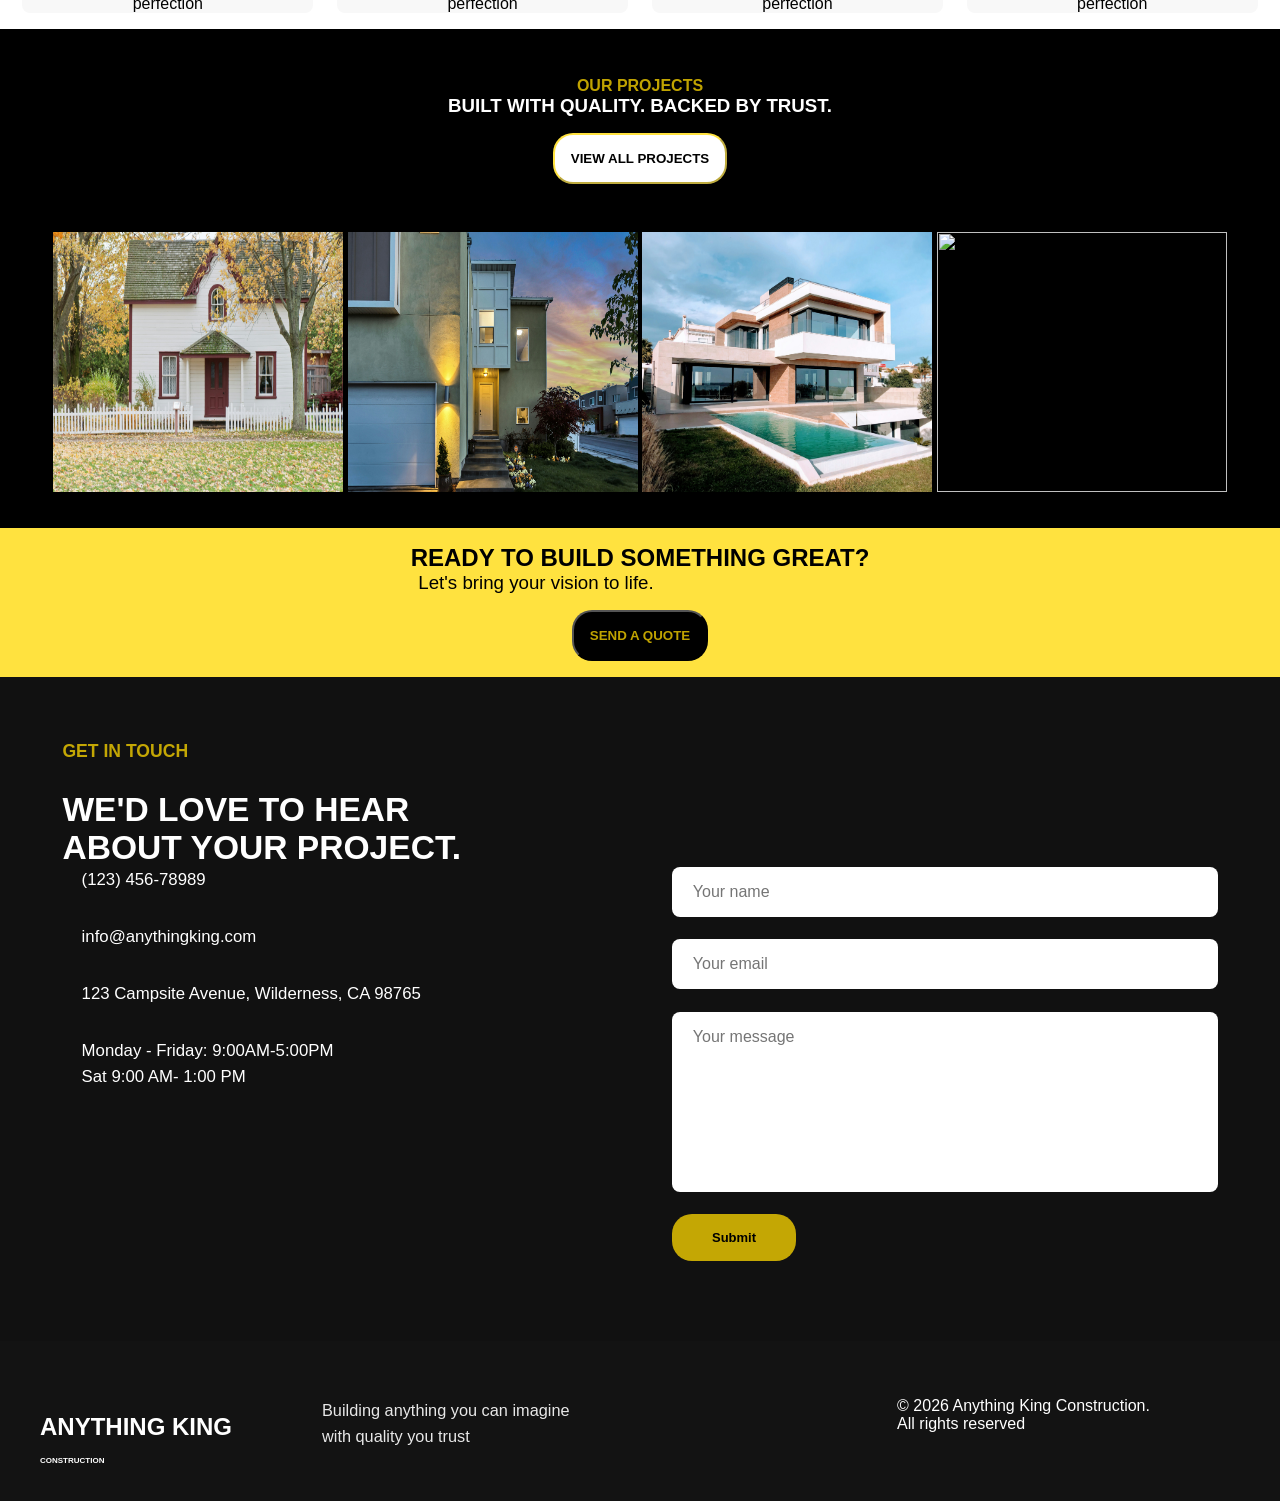
==== commit 768c6940: "made changes" ====
--- a/index.html
+++ b/index.html
@@ -14,7 +14,7 @@
         <h2 class="logo-text">ANYTHING KING<span><br>CONSTRUCTION</span></h2>
 
         <!-- Anything King Menu -->
-        <button class="hamburger" id="hamburger">
+        <button class="anything" id="anything">
             <i class="fas fa-bars"></i>
         </button>
 
@@ -25,11 +25,11 @@
             <li> <a href="#services">Services</a></li>
             <li> <a href="#projects">Projects</a></li>
             <li> <a href="#contact">Contact</a></li>
-
+            <button class="visit-btn">GET A QUOTE</button>
         <!-- CLose Button -->
          <i class="close-btn fa-solid fa-xmark" id="close-btn"></i> 
             </ul>
-        <button class="visit-btn">GET A QUOTE</button>
+        
     </header>
 
     <section id="home" class="hero">
@@ -177,7 +177,9 @@
 
            <footer class="footer">
                 <div class="footer-content">
+                    <div>
                     <h2 class="footerlogo-text">ANYTHING KING<span><br>CONSTRUCTION</span></h2>
+                    </div>
                     <p class="footer-text">Building anything you can imagine<br>with quality you trust</p>
 
                    <div class="social-link-list">
--- a/style.css
+++ b/style.css
@@ -13,9 +13,9 @@
 
 
 /* MENU AND CLOSE ICON */
-.hamburger{
+.anything{
     display: none;
-    font-size: 1.8rem;
+    font-size: 1rem;
     background: none;
     border: none;
     color: white;
@@ -25,7 +25,7 @@
 
 .close-btn{
     display: none;
-    font-size: 2.5rem;
+    font-size: 1rem;
     color: white;
     cursor: pointer;
     position: absolute;
@@ -86,6 +86,7 @@
 .visit-btn:hover{
     background-color: white;
     color: black;
+    transform: translateY(-2px);
 }
 
 /* HERO STYLING */
@@ -152,12 +153,14 @@
 
 .btn1:hover{
     background-color: white;
+    transform: translateY(-2px);
 }
 
 .btn2:hover{
     color: black;
     background-color: white;
     border-color: black;
+    transform: translateY(-2px);
 }
 
 .quality{
@@ -223,7 +226,7 @@
 }
 
 .info-box h1{
-    font-size: 2.7rem;
+    font-size: 2rem;
     margin-bottom: 2rem;
 }
 
@@ -241,6 +244,7 @@
 
 .btn-3:hover{
     background-color: white;
+    transform: translateY(-2px);
 }
 
 .our-services{
@@ -317,6 +321,7 @@
 
 .btn-p:hover{
     background-color: rgba(255, 217, 0, 0.753);
+    transform: translateY(-2px);
 }
 
 .great{
@@ -352,6 +357,7 @@
 .btn-w:hover{
     background: white;
     border-color: black;
+    transform: translateY(-2px);
 }
 
 
@@ -359,55 +365,59 @@
 
 .contact{
     color: white;
-    
+    background-color: #111;
+    padding: 4rem 0;
 }
 
 .contact-container{
-    background: black;
-    padding-top: 2rem;
-    padding-left: 1.4rem;
-    
+    padding: 0 1.4rem;
+    max-width: 1200px;
+    margin: 0 auto;
 }
 
 .contact-container h2{
     color: rgba(255, 217, 0, 0.753);
-    font-size: 1rem;
+    font-size: 1.1rem;
     font-weight: 800;
+    margin-bottom: 0.5rem;
 }
 
 .contact-container h3{
-    font-size: 1.3rem;
+    font-size: 2.1rem;
     padding-top: 1.3rem;
     
 }
 
 .section-content{
     display: flex;
-    padding: 2rem 1.4rem;
-    gap: 3rem;
+    justify-content: space-between;
+    gap: 4rem;
     flex-wrap: wrap;
 }
 
 .contact-info-list{
     flex: 1;
-    min-width: 280px;
+    min-width: 300px;
     
 }
 
 .contact-info{
     display: flex;
     align-items: flex-start;
-    gap: 1rem;
+    gap: 1.2rem;
     margin-bottom: 2rem;
 }
 
 .contact-info i{
     color: rgba(255, 217, 0, 0.753);
-    font-size: 0.7rem;
+    font-size: 1rem;
+    margin-top: 4px;
+    flex-shrink: 0;
 }
 
 .contact-info p{
-    font-size: 1rem;
+    font-size: 1.05rem;
+    line-height: 1.5;
 }
 
 .contact-form{
@@ -415,14 +425,20 @@
     min-width: 320px;
     display: flex;
     flex-direction: column;
-    gap: 1.5rem;
-    padding-right: 13rem;
+    gap: 1.4rem;
 }
 
 .form-input{
-    width: 100%;
-    padding: 1rem;
-}
+    padding: 1rem 1.3rem;
+    border-radius: 8px;
+    color: white;
+    background: white;
+    border: none;
+    font-size: 1rem;
+    transition: all 0.3s ease;
+}
+
+
 
 textarea.form-input{
     height: 180px;
@@ -440,38 +456,55 @@
 
 .visit-btn:hover{
     background: white;
+    transform: translateY(-2px);
 }
 
 /*FOOTER STYLING*/
 .footer{
-    padding: 20px 0;
+    padding: 3.5rem 1.4rem 2rem;
     color: white;
     background: rgba(0, 0, 0, 0.925);
-    border-color: white;
-    padding-left: 1.4rem;
-}
-
-.footer .footer-content{
-    display: flex;
-    align-items: center;
+    margin-top: auto;
+}
+
+.footer-content{
+    max-width: 1200px;
+    margin: 0 auto;
+    display: flex;
+    align-items: flex-start;
     justify-content: space-between;
-}
-
-.footer :where(.footer-text, .social-link, copyright-text){
-    color: white;
-    transition: 0.2s ease;
-}
-
-.footer .social-link-list{
-    display: flex;
-    gap: 25px;
-}
-
-.footer .social-link-list:hover{
-    color: rgba(255, 217, 0, 0.753);
-    
-}
-
+    flex-wrap: wrap;
+    gap: 2.5rem;
+}
+
+.footer-text{
+    max-width: 320px;
+    line-height: 1.6;
+    font-size: 1.02rem;
+    opacity: 0.9;
+}
+
+ .social-link-list{
+    display: flex;
+    gap: 1.8rem;
+    font-size: 1.65rem;
+}
+
+ .social-link-list a{
+    color: rgba(255, 217, 0, 0.753);
+    transition: all 0.3s ease;
+}
+
+.social-link-list a:hover{
+    color: rgba(255, 217, 0, 0.753);
+    transform: translateY(-4px);
+}
+
+.copyright{
+    font-size: 0.95rem;
+    opacity: 0.75;
+    margin: 0;
+}
 .footerlogo-text{
     padding-top: 1rem;
 }
@@ -488,7 +521,7 @@
         
     }
 
-    .hamburger{
+    .anything{
         display: block;
         /* font-size: 1.8rem;
         background: none;
@@ -499,14 +532,13 @@
 
     .nav-links{
         position: fixed;
-        top: 75px;
+        top: 0;
         left: -320px;
-        width: 300px;
-        height: auto;
-        max-height: 85vh;
+        width: 250px;
+        height: 100%;
         background: #0f172a;
         flex-direction: column;
-        align-items: center;
+        align-items: start;
         justify-content: flex-start;
         padding: 60px 20px 40px;
         gap: 2.2rem;
@@ -535,49 +567,61 @@
    
 
 @media (min-width: 768px) and (max-width: 1024px) {
-    .hamburger{
+    .header{
+        padding: 1.2rem 2rem;
+    }
+
+    .nav-links{
+        gap: 2rem;
+    }
+
+    .visit-btn{
+        padding: 0.8rem 1.6rem;
+        font-size: 14px;
+    }
+
+    /*Tablet*/
+    .anything{
         display: block;
     }
 
     .nav-links{
-        position: fixed;
-        top: 80px;
-        left: -340px;
+        top: 85px;
+        left: 340px;
         width: 340px;
-        height: auto;
-        max-height: 80vh;
-        background: #0f172a;
-        flex-direction: column;
-        align-items: center;
-        justify-content: flex-start;
         padding: 60px 30px 40px;
-        gap: 2.5rem;
-        z-index: 1000;
-        border-top-right-radius: 16px;
-        border-bottom-right-radius: 16px;
-        box-shadow: 5px 0 25px rgba(0, 0, 0, 0.4);
-    }
-
-     .nav-links.active{
+        gap: 2.4rem;
+    }
+
+    .nav-links.active{
         left: 0;
     }
 
-    .nav-links .close-btn{
-        display: block;
-        top: 20px;
-        right: 25px;
-    }
-}
-
-/* @media (max-width: 767px){
     .hero{
-        height: 22rem;
-        background-size: cover;
-        background-position: center;
+        height: 28rem;
+    }
+
+    .hero h2{
+        font-size: 2.8rem;
     }
 
     .hero h3{
-        font-size: 1.6rem;
-    }
-    
-} */+        font-size: 1.9rem;
+    }
+
+    .section-content{
+        gap: 3.5rem;
+    }
+
+    .contact-container h3{
+        font-size: 2rem;
+    }
+
+    .footer-content{
+        gap: 2rem;
+    }
+
+    .footerlogo-text{
+        font-size: 1.5rem;
+    }
+}
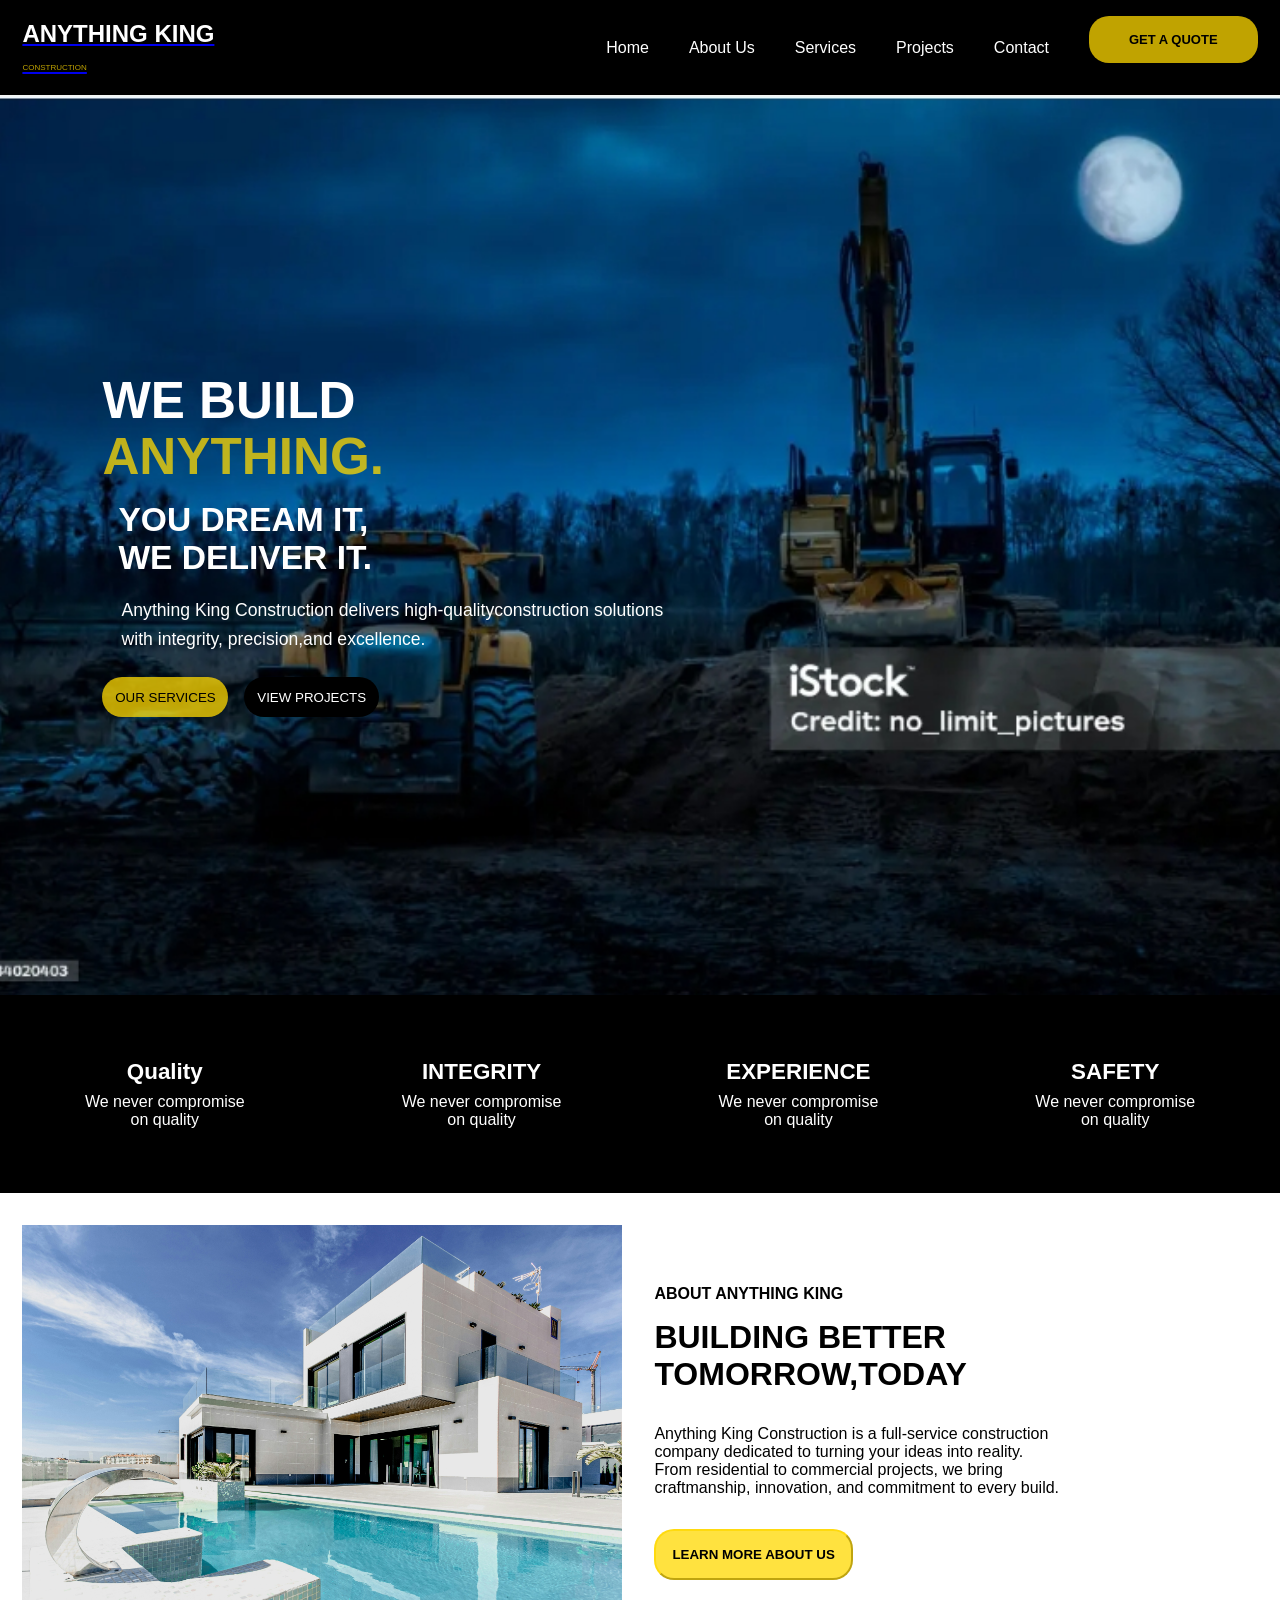
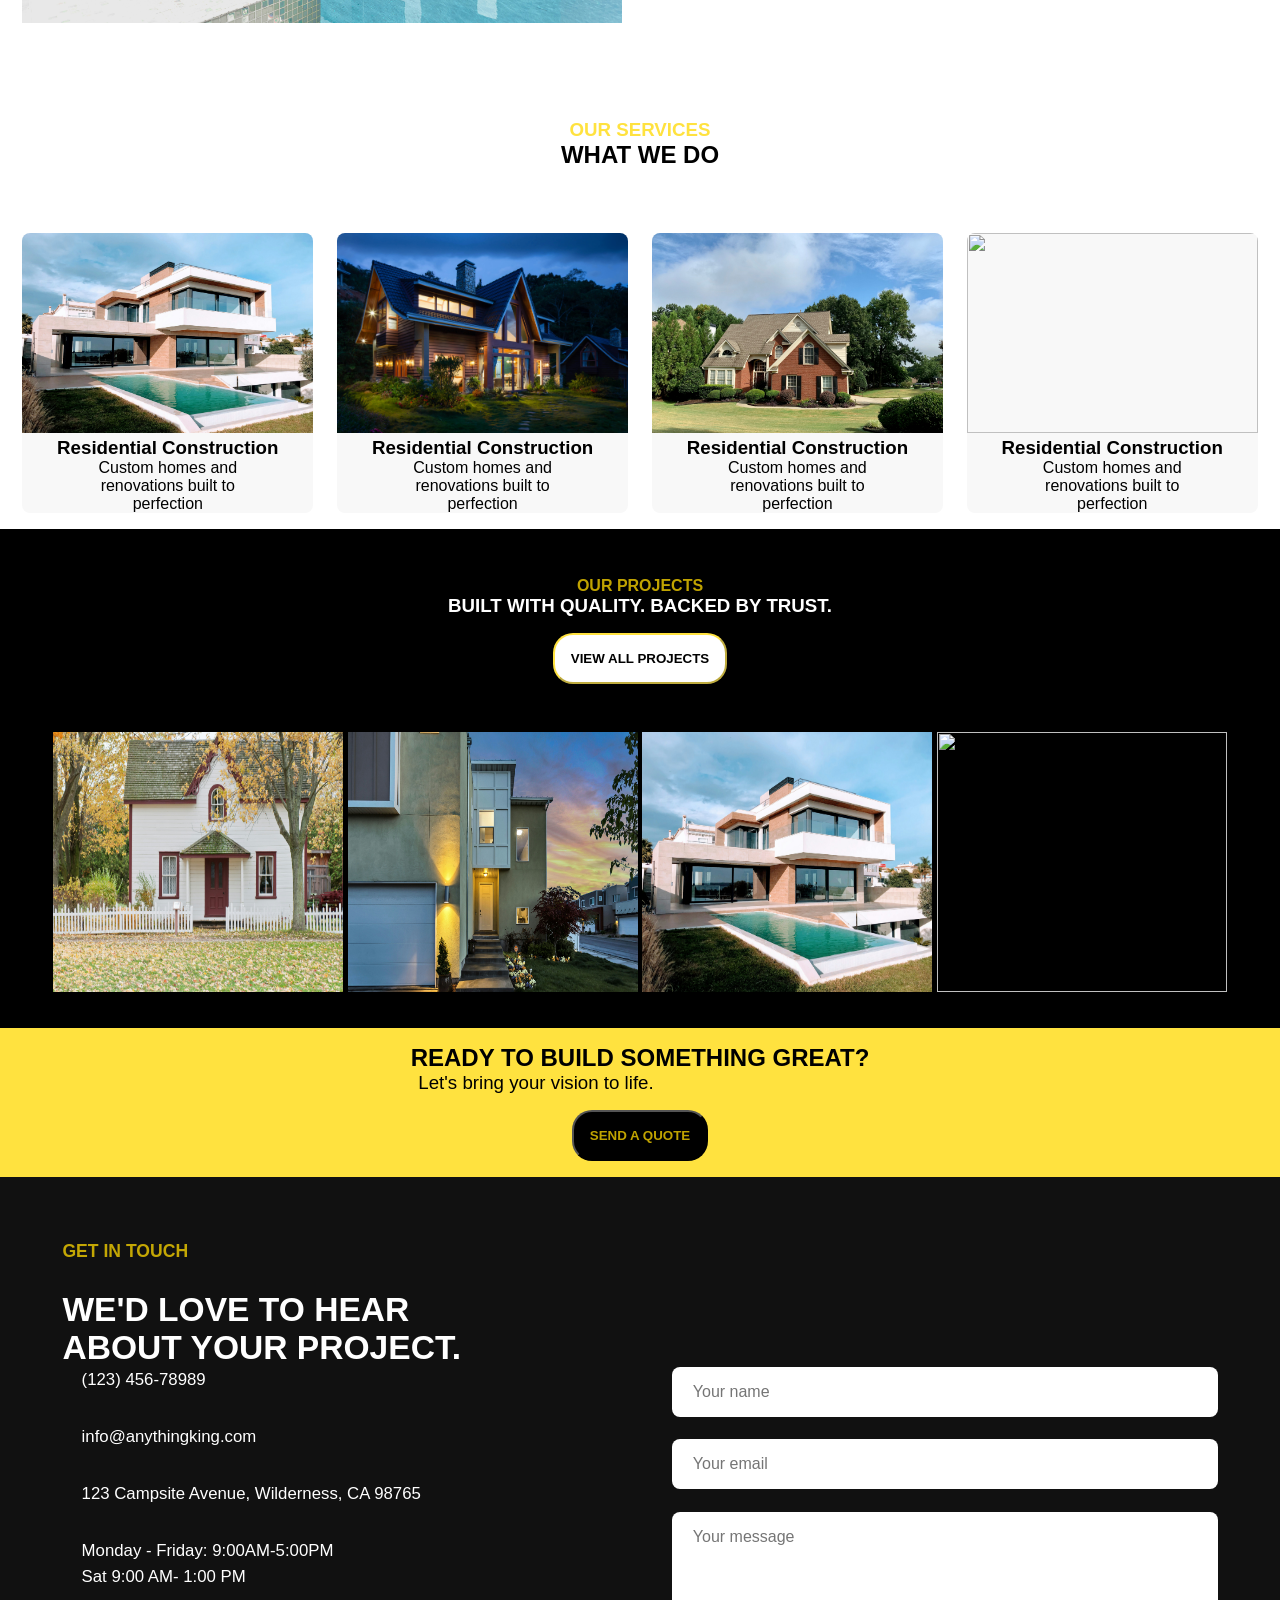
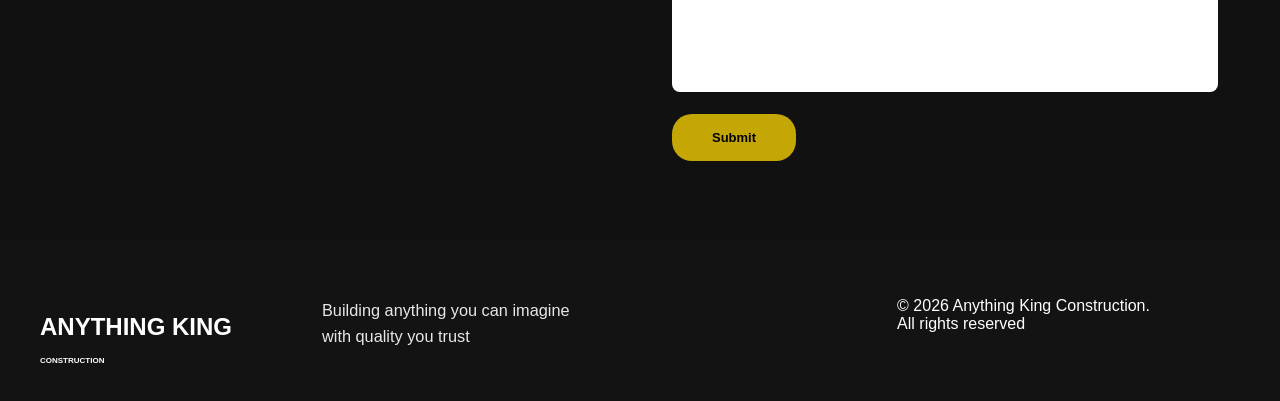
==== commit 77ce992b: "made changes" ====
--- a/index.html
+++ b/index.html
@@ -37,7 +37,7 @@
             
             <h2>WE BUILD<span><br>ANYTHING.</span></h2>
             <h3>YOU DREAM IT,<br>WE DELIVER IT.</h3>
-            <P>Anything King Construction delivers high-quality<br>construction solutionswith integrity, precision,<br>and excellence.</P>
+            <P>Anything King Construction delivers high-qualityconstruction solutions with integrity, precision,and excellence.</P>
 
             <div class="btn-box">
                 <button class="btn1">OUR SERVICES</button>
--- a/style.css
+++ b/style.css
@@ -21,23 +21,29 @@
     color: white;
     cursor: pointer;
     z-index: 1001;
+    margin-left: 27rem;
 }
 
 .close-btn{
     display: none;
-    font-size: 1rem;
+    font-size: 2.6rem;
     color: white;
     cursor: pointer;
     position: absolute;
     top: 25px;
     right: 30px;
+    z-index: 1002;
+}
+
+.nav-links.active .close-btn{
+    display: block;
 }
 
 
 /* HEADER STYLING*/
 .header{
     background-color: black;
-    padding: 1rem;
+    padding: 1rem 1.4rem;
     display: flex;
     align-items: center;
     justify-content: space-between;
@@ -46,6 +52,10 @@
     z-index: 1000;
 }
 
+.nav-logo{
+    flex-shrink: 0;
+}
+
 .logo-text {
     color: white;
     
@@ -61,7 +71,7 @@
     display: flex;
     text-align: center;
     align-items: center;
-    gap: 2.5rem;
+ gap: 2.5rem;
 }
 
 .nav-links a{
@@ -92,7 +102,8 @@
 /* HERO STYLING */
 .hero{
     background-image: url('image/Screenshot_22-5-2026_231259_www.istockphoto.com.jpeg');
-    height: 25rem;
+    height: 100vh;
+    min-height: 650px;
     background-size: cover;
     background-position: center;
     display: flex;
@@ -101,15 +112,15 @@
 }
 
 .hero-container{
-     margin-left: 1.4rem;
-     max-width: 600px;
+     margin-left: 8%;
+     max-width: 50%;
+     padding-right: 2rem;
      z-index: 2;
 }
 
 .hero h2{
-    padding-top: 3rem;
-    color: white;
-    font-size: 3rem;
+    color: white;
+    font-size: 3.2rem;
     line-height: 1.1;
 }
 
@@ -119,14 +130,15 @@
 
 .hero h3{
     color: white;
-    font-size: 2rem;
-    padding-top: 1.5rem;
+    font-size: 2.1rem;
+    margin: 1rem;
 }
 
 .hero p{
     color: white;
-    padding-top: 1rem;
-    line-height: 1.5;
+    margin: 1.2rem;
+    line-height: 1.6;
+    font-size: 1.1rem;
 }
 
 .btn-box{
@@ -563,6 +575,36 @@
     .nav-links li a{
         font-size: 1.45rem;
     }
+
+    .nav-links.active .close-btn{
+        top: 20px;
+        right: 25px;
+        font-size: 2.5rem;
+        display: block;
+    }
+
+    .nav-links a{
+        text-decoration: none;
+    }
+
+    .hero-container{
+        max-width: 90%;
+        margin: 0 auto;
+        text-align: center;
+        padding: 0 1.5rem;
+    }
+
+    .hero h2{
+        font-size: 2.4rem;
+    }
+
+    .hero h3{
+        font-size: 1.6rem;
+    }
+
+    .btn1{
+        text-align: center;
+    }
 }
    
 
@@ -593,6 +635,10 @@
         gap: 2.4rem;
     }
 
+    .nav-links a{
+        text-decoration: none;
+    } 
+
     .nav-links.active{
         left: 0;
     }
@@ -624,4 +670,10 @@
     .footerlogo-text{
         font-size: 1.5rem;
     }
-}+}
+
+@media (min-width: 1025px){
+    .nav-links a{
+text-decoration: none;   
+ }
+}
